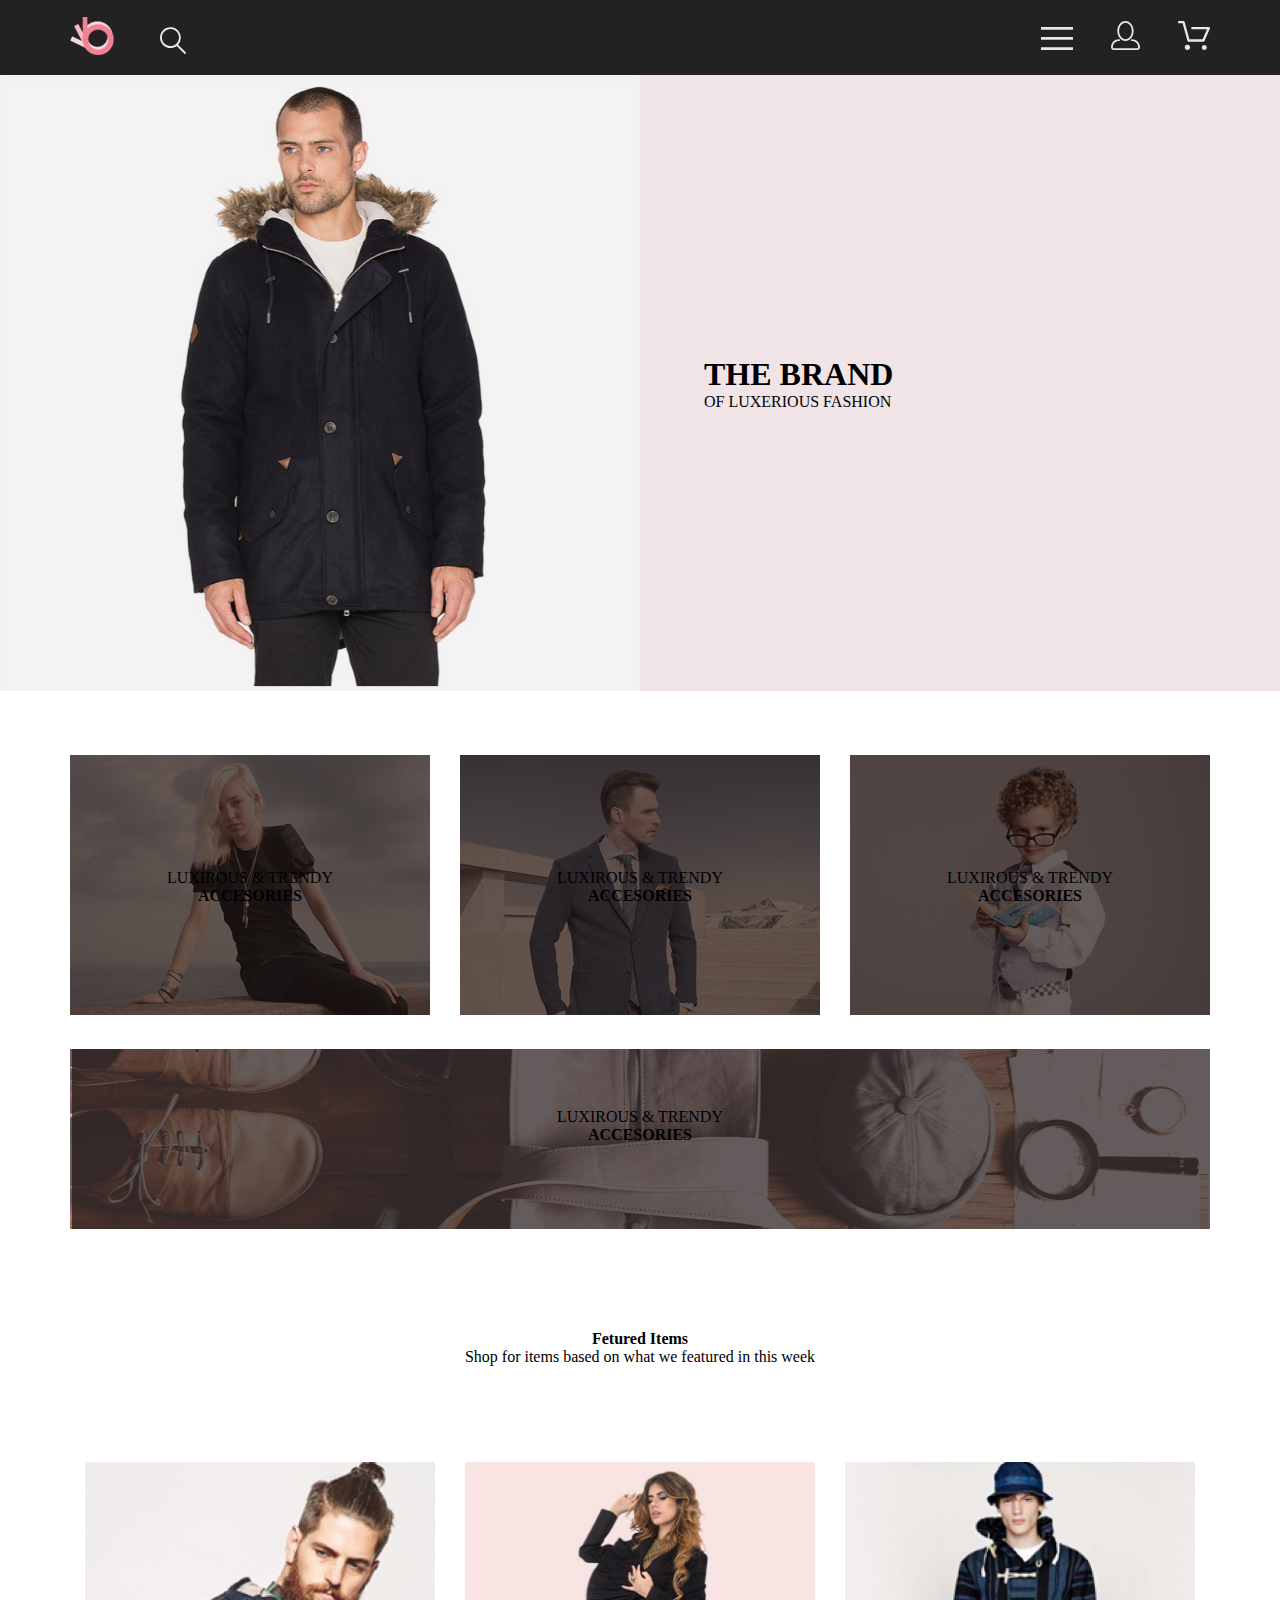
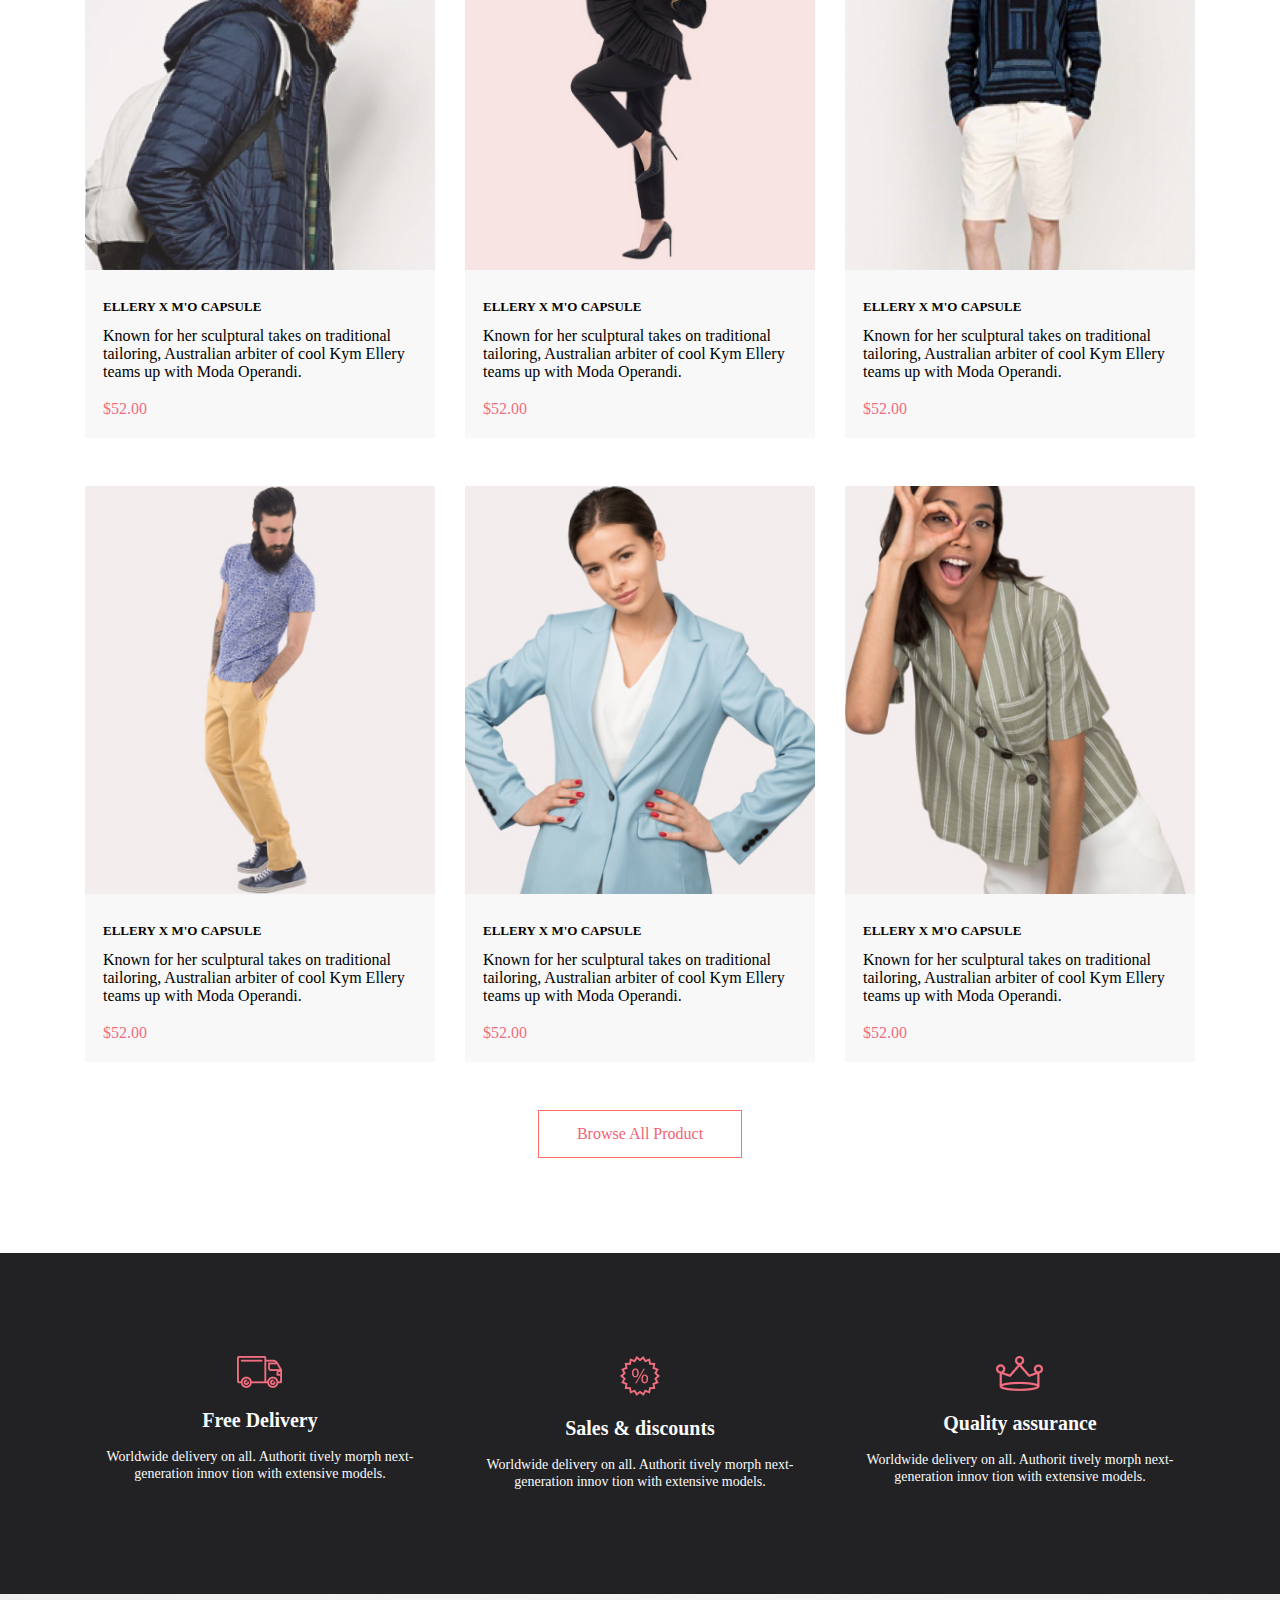
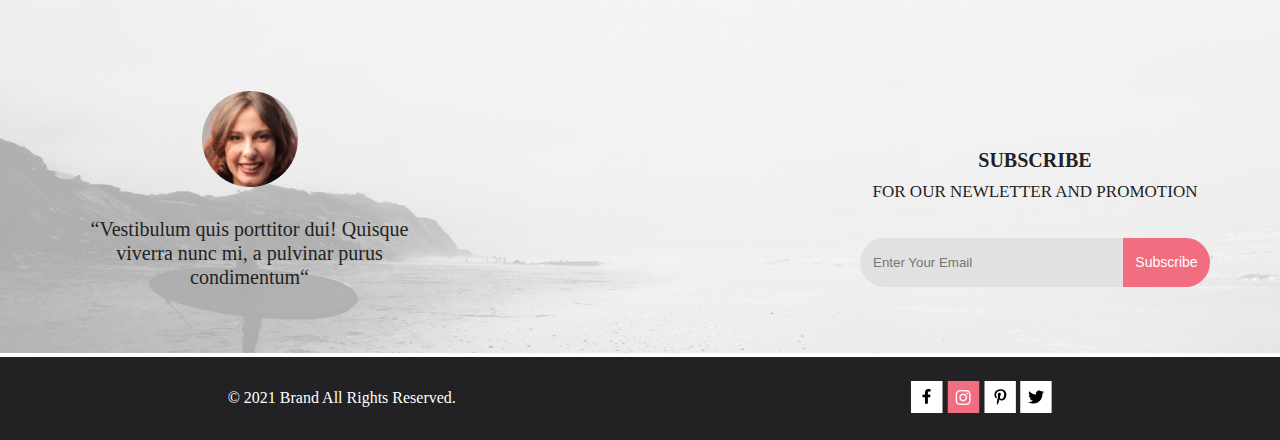
==== index.html @ 2c1f0b8d "add site" ====
<!DOCTYPE html>
<html lang="en">

<head>
    <meta charset="UTF-8">
    <meta name="viewport" content="width=device-width, initial-scale=1.0">
    <title>Document</title>
    <link href="https://fonts.googleapis.com/css2?family=Roboto:ital,wght@0,300;0,400;1,300;1,400&display=swap"
        rel="stylesheet">
    <link rel="stylesheet" href="style.css">
</head>

<body>
    <div class="header center">
        <div class="header-left">
            <a class="img-logo" href=""><img src="img/logo.svg" alt="logo"></a>
            <a href=""><img src="img/search.svg" alt="search"></a>
        </div>
        <div class="header-right">
            <a href=""><img src="img/menu.svg" alt="menu"></a>
            <a class="img-use" href=""><img src="img/use.svg" alt="account"></a>
            <a href=""><img src="img/bay.svg" alt="bay"></a>
        </div>
    </div>
    <div class="promo">
        <div class="promo_left">
            <img class="img_promo" src="img/promoimag.jpg" alt="promo">
        </div>
        <div class="promo_right">
            <div class="promo_info">
                <h1 class="promo_h1">THE BRAND</h1>
                <p class="promo_p">OF LUXERIOUS FASHION</p>
            </div>
        </div>

    </div>
    <div class="catalog center">
        <div class="top_catalog">
            <div class="catalog_list">
                <img class="catalog_img" src="img/catalog1.jpg" alt="catalog">
                <div class="catalog_text">
                    <p class="catalog_p">LUXIROUS & TRENDY</p>
                    <h4 class="catalog_h4">ACCESORIES</h4>
                </div>
            </div>
            <div class="catalog_list">
                <img class="catalog_img" src="img/catalog2.jpg" alt="catalog">
                <div class="catalog_text">
                    <p class="catalog_p">LUXIROUS & TRENDY</p>
                    <h4 class="catalog_h4">ACCESORIES</h4>
                </div>
            </div>
            <div class="catalog_list">
                <img class="catalog_img" src="img/catalog3.jpg" alt="catalog">
                <div class="catalog_text">
                    <p class="catalog_p">LUXIROUS & TRENDY</p>
                    <h4 class="catalog_h4">ACCESORIES</h4>
                </div>
            </div>
        </div>
        <div class="bottom_catalog">
            <img class="catalog_big" src="img/catalog4.jpg" alt="catalog">
            <div class="catalog_text">
                <p class="catalog_p">LUXIROUS & TRENDY</p>
                <h4 class="catalog_h4">ACCESORIES</h4>
            </div>
        </div>
    </div>
    <div class="text_center center">
        <h4 class="h4_center">Fetured Items</h4>
        <p class="p_center">Shop for items based on what we featured in this week</p>

    </div>
    <div class="sale center">
        <div class="container_top">
            <div class="sale_card">
                <img class="img_card" src="img/pict1.jpg" alt="sale">
                <h4 class="sale_h4_card">ELLERY X M'O CAPSULE</h4>
                <p class="sale_p_card">Known for her sculptural takes on traditional tailoring, Australian arbiter of
                    cool Kym Ellery teams up with Moda Operandi.</p>
                <p class="sale_price">$52.00</p>
            </div>
            <div class="sale_card">
                <img class="img_card" src="img/pict2.jpg" alt="sale">
                <h4 class="sale_h4_card">ELLERY X M'O CAPSULE</h4>
                <p class="sale_p_card">Known for her sculptural takes on traditional tailoring, Australian arbiter of
                    cool Kym Ellery teams up with Moda Operandi.</p>
                <p class="sale_price">$52.00</p>
            </div>
            <div class="sale_card">
                <img class="img_card" src="img/pict3.jpg" alt="sale">
                <h4 class="sale_h4_card">ELLERY X M'O CAPSULE</h4>
                <p class="sale_p_card">Known for her sculptural takes on traditional tailoring, Australian arbiter of
                    cool Kym Ellery teams up with Moda Operandi.</p>
                <p class="sale_price">$52.00</p>
            </div>
            <div class="sale_card">
                <img class="img_card" src="img/pict4.jpg" alt="sale">
                <h4 class="sale_h4_card">ELLERY X M'O CAPSULE</h4>
                <p class="sale_p_card">Known for her sculptural takes on traditional tailoring, Australian arbiter of
                    cool Kym Ellery teams up with Moda Operandi.</p>
                <p class="sale_price">$52.00</p>
            </div>
            <div class="sale_card">
                <img class="img_card" src="img/pict5.jpg" alt="sale">
                <h4 class="sale_h4_card">ELLERY X M'O CAPSULE</h4>
                <p class="sale_p_card">Known for her sculptural takes on traditional tailoring, Australian arbiter of
                    cool Kym Ellery teams up with Moda Operandi.</p>
                <p class="sale_price">$52.00</p>
            </div>
            <div class="sale_card">
                <img class="img_card" src="img/pict6.jpg" alt="sale">
                <h4 class="sale_h4_card">ELLERY X M'O CAPSULE</h4>
                <p class="sale_p_card">Known for her sculptural takes on traditional tailoring, Australian arbiter of
                    cool Kym Ellery teams up with Moda Operandi.</p>
                <p class="sale_price">$52.00</p>
            </div>
        </div>

    </div>
    <div class="product center">
        <div class="all_product">Browse All Product</div>
    </div>
    <div class="box_info center">
        <div class="info">
            <img src="img/deliv.png" alt="deliv">
            <h4 class="info_h4">Free Delivery</h4>
            <p class="info_p">Worldwide delivery on all. Authorit tively morph next-generation innov tion with extensive
                models.</p>
        </div>
        <div class="info">
            <img src="img/sale.png" alt="sale">
            <h4 class="info_h4">Sales & discounts</h4>
            <p class="info_p">Worldwide delivery on all. Authorit tively morph next-generation innov tion with extensive
                models.</p>
        </div>
        <div class="info">
            <img src="img/quality.png" alt="quality">
            <h4 class="info_h4">Quality assurance</h4>
            <p class="info_p">Worldwide delivery on all. Authorit tively morph next-generation innov tion with extensive
                models.</p>
        </div>

    </div>
    <div class="subscribe">
        <img src="img/subimg.jpg" alt="" class="subscribe_img">
        <div class="sub_box center">
            <div class="sub_left">
                <img src="img/sub_fase.png" alt="">
                <p class="p_safe">“Vestibulum quis porttitor dui! Quisque viverra nunc mi, a pulvinar purus condimentum“
                </p>
            </div>
            <div class="sub_right">
                <h4 class="h4_sub">SUBSCRIBE</h4>
                <p class="p_sub">FOR OUR NEWLETTER AND PROMOTION</p>
                <div class="sub_email">
                    <form class="sub_form">
                        <input class="sub_input" type="email" placeholder="Enter Your Email">
                        <button class="sub_button" type="submit">Subscribe</button>
                    </form>
                </div>
            </div>

        </div>

    </div>
    <div class="footer">
        <div class="all_rights">© 2021 Brand All Rights Reserved.</div>
        <div class="media">
            <img src="img/f.png" alt="">
            <img src="img/inst.png" alt="">
            <img src="img/p.png" alt="">
            <img src="img/twit.png" alt="">
        </div>


    </div>



</body>

</html>
---- style.css ----
* {
    margin: 0;
    padding: 0;
    box-sizing: border-box;
}

.center {
    padding-left: calc(50% - 570px);
    padding-right: calc(50% - 570px);
}
.header {
    background-color:#222;
    height: 75px;
    display: flex;
    justify-content: space-between;
    align-items: center;
}
.img-logo{
    margin-right: 41px;
}
.img-use {
    margin-left: 34px;
    margin-right: 33px;
}
.promo{
    background: rgba(113, 103, 105, 0.08);
    padding-left: calc(50% - 880px);
    padding-right: calc(50% - 880px);
    display: flex;
}
.promo_left{
    width: 50%;
}
.img_promo{
    width: 100%;
}
.promo_right{
    display: flex;
    align-items: center;
    padding-left: 64px;
    width: 50%;
    background-color: #F1E4E6;
}
.promo_info {
}

.top_catalog {
    display: flex;
    padding-top: 64px;
    justify-content: space-between;
}
.catalog_list{
    position: relative;
}
.catalog_list:not(:last-child) {
    margin-right: 30px;
}
.catalog_img{
    width: 100%;
}
.bottom_catalog {
    position: relative;
}
.catalog_text{
    position: absolute;
    top: 0;
    left: 0;
    display: flex;
    flex-direction: column;
    justify-content: center;
    align-items: center;
    width: 100%;
    height: 100%;
}
.catalog_big {
    width: 100%;
    padding-top: 30px;
}

.text_center {
    display: flex;
    flex-direction: column;
    align-items: center;
    padding-top: 97px;
    padding-bottom: 48px;
    }

.container_top {
    display: flex;
    flex-wrap: wrap;
    padding-top: 48px;
}
.img_card{
    width: 100%;
}

.sale_card {
    background-color: #F8F8F8;
    flex-grow: 1;
    flex-basis: 350px;
   margin-bottom: 48px;
   margin-left: 15px;
   margin-right: 15px;
}
.sale_h4_card {
    padding-left: 18px;
    padding-top: 25px;
    font-size: 13px;
    line-height: 16px;
    color: #000000;
}
.sale_p_card {
    padding-left: 18px;
    padding-top: 12px;
}
.sale_price {
    padding-left: 18px;
    padding-top: 18px;
    padding-bottom: 20px;
    font-size: 16px;
    line-height: 19px;
    color: #F16D7F;
}
.all_product {
    padding: 14px 38px;
    color: #F26376;
    border: 1px solid #FF6A6A;
}
.product {
    display: flex;
    justify-content: center;
    padding-bottom: 95px;
}

.box_info {
    background: #222224;
    display: flex;
    justify-content: space-around;
    padding-top: 103px;
}
.info{
    display: flex;
    flex-direction: column;
    align-items: center;
    padding: 0px 15px;
}
.info_h4 {
    padding-top: 20px;
    font-size: 19.96px;
    line-height: 24px;
    color: #FBFBFB;
}
.info_p {
    padding-top: 16px;
    padding-bottom: 104px;
    font-weight: 300;
    font-size: 13.972px;
    line-height: 17px;
    text-align: center;
    color: #FBFBFB;
}

.subscribe {
    padding-left: calc(50% - 880px);
    padding-right: calc(50% - 880px);
    position: relative;
}
.subscribe_img {
    width: 100%;
}
.sub_img {
}
.sub_box {
    position: absolute;
    top: 0;
    left: 0;
    display: flex;
    width: 100%;
    height: 100%;
    justify-content: space-between;
    }
    .sub_left {
        display: flex;
        padding-top: 97px;
        flex-direction: column;
        align-items: center;
        padding-right: 431px;
    }
    .p_safe{
        padding-top: 30px;
        padding-left: calc(50% - 179px);
        padding-right: calc(50% - 179px);
        font-size: 20px;
        line-height: 24px;
        text-align: center;
        color: #222224;
    }
.sub_email {
    padding-top: 32px;
}
    .sub_form {
        position: relative;
        width: 350px;        
        }
        .sub_input {
         width: 100%;
        height: 49px;
        padding-left: 10px;        
        border-radius: 40px;
        outline: none;
        background: #E1E1E1;
        border: solid 3px #E1E1E1;
        color: #9E9C9C;
        }
    .sub_button {
     position: absolute; 
     top: 0;
     right: 0px;
    width: 87px;
    height: 49px;
    border: none;
    background: #F16D7F;
    border-radius: 0 40px 40px 0;
    cursor: pointer;
    font-size: 14px;
    line-height: 17px;
    color: #FFFFFF;
        }
    
.h4_sub{
    text-align: center;
    padding-top: 150px;
    font-size: 20px;
    line-height: 167.2%;
    text-align: center;
    color: #222224;
    }
.p_sub {
    text-align: center;
    font-size: 17px;
    line-height: 167.2%;
    text-align: center;
    color: #222224;
}        

.footer {
    padding-left: calc(50% - 880px);
    padding-right: calc(50% - 880px);
    background: #222224;
    display: flex;
    justify-content: space-around;
    align-items: center;
    }
.all_rights {
    color: white;
    
}    
.media {
    padding-top: 24px;
    padding-bottom: 23px;
    
}
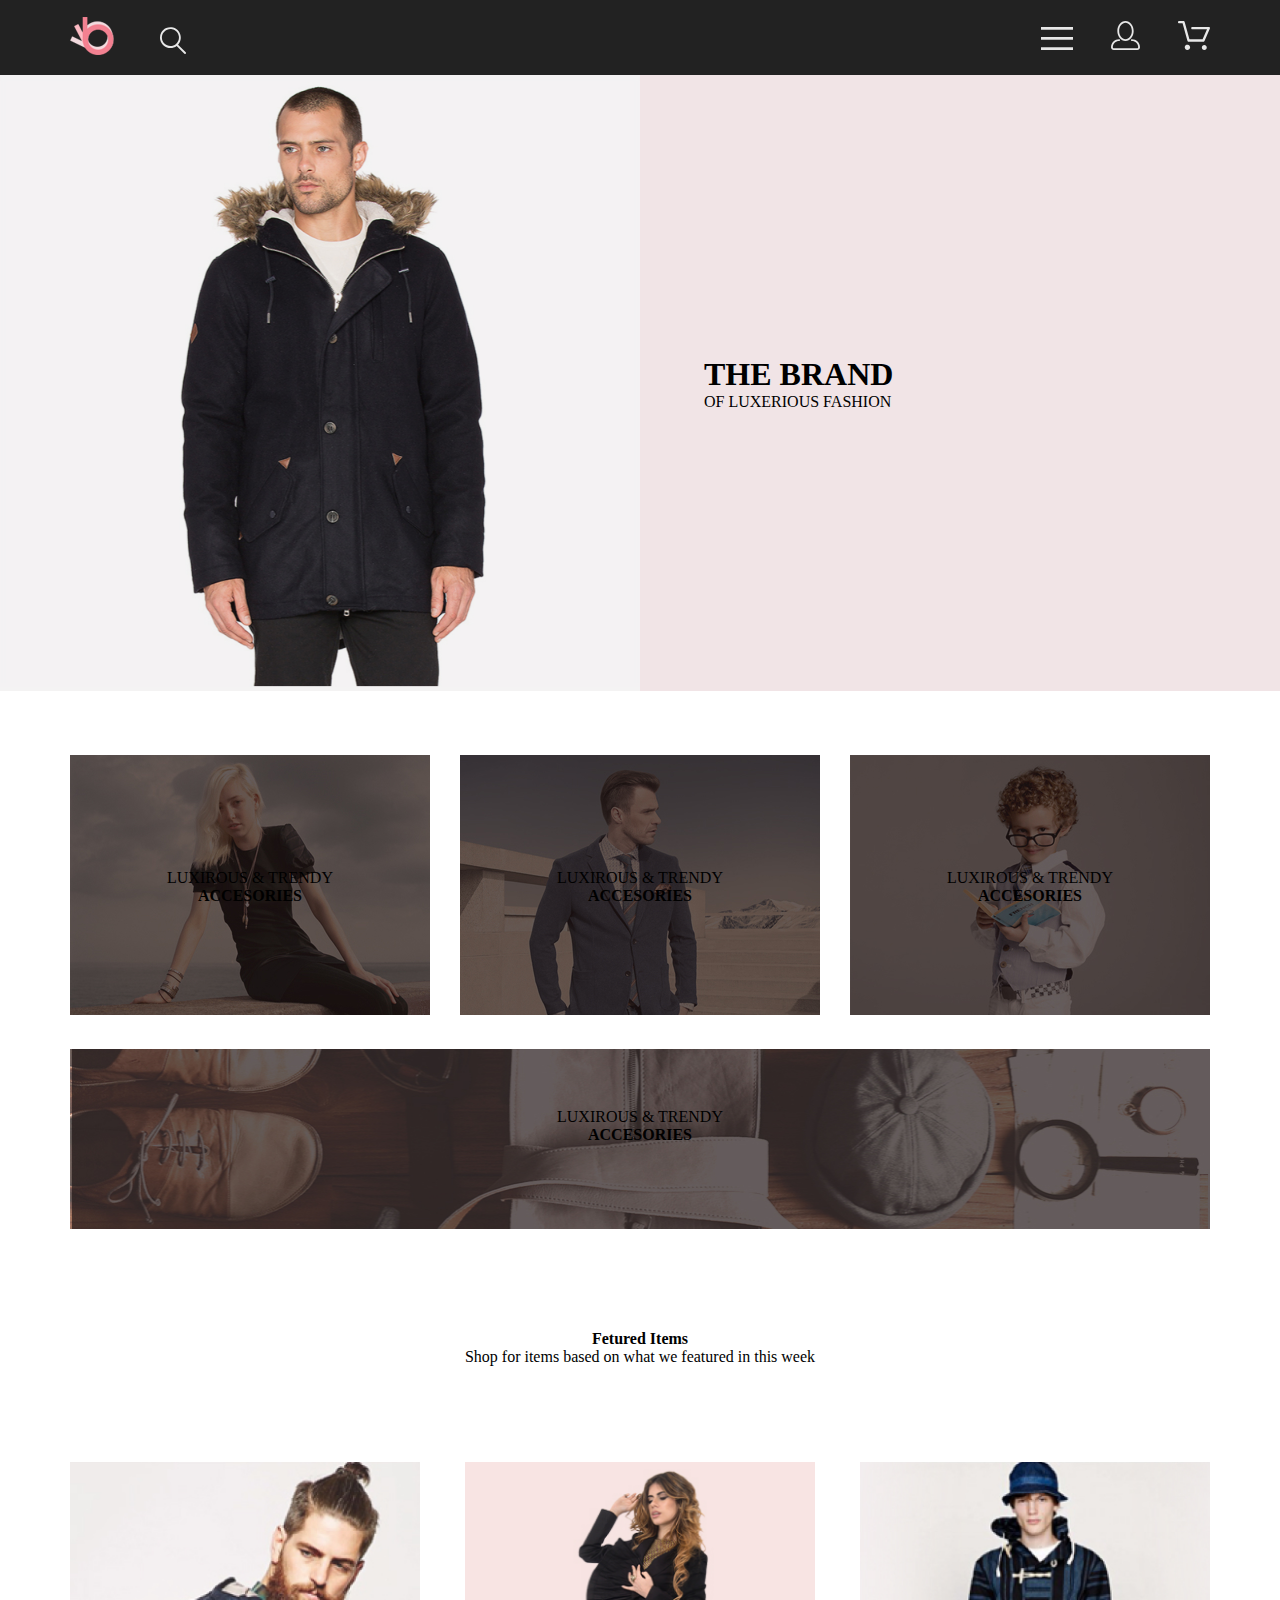
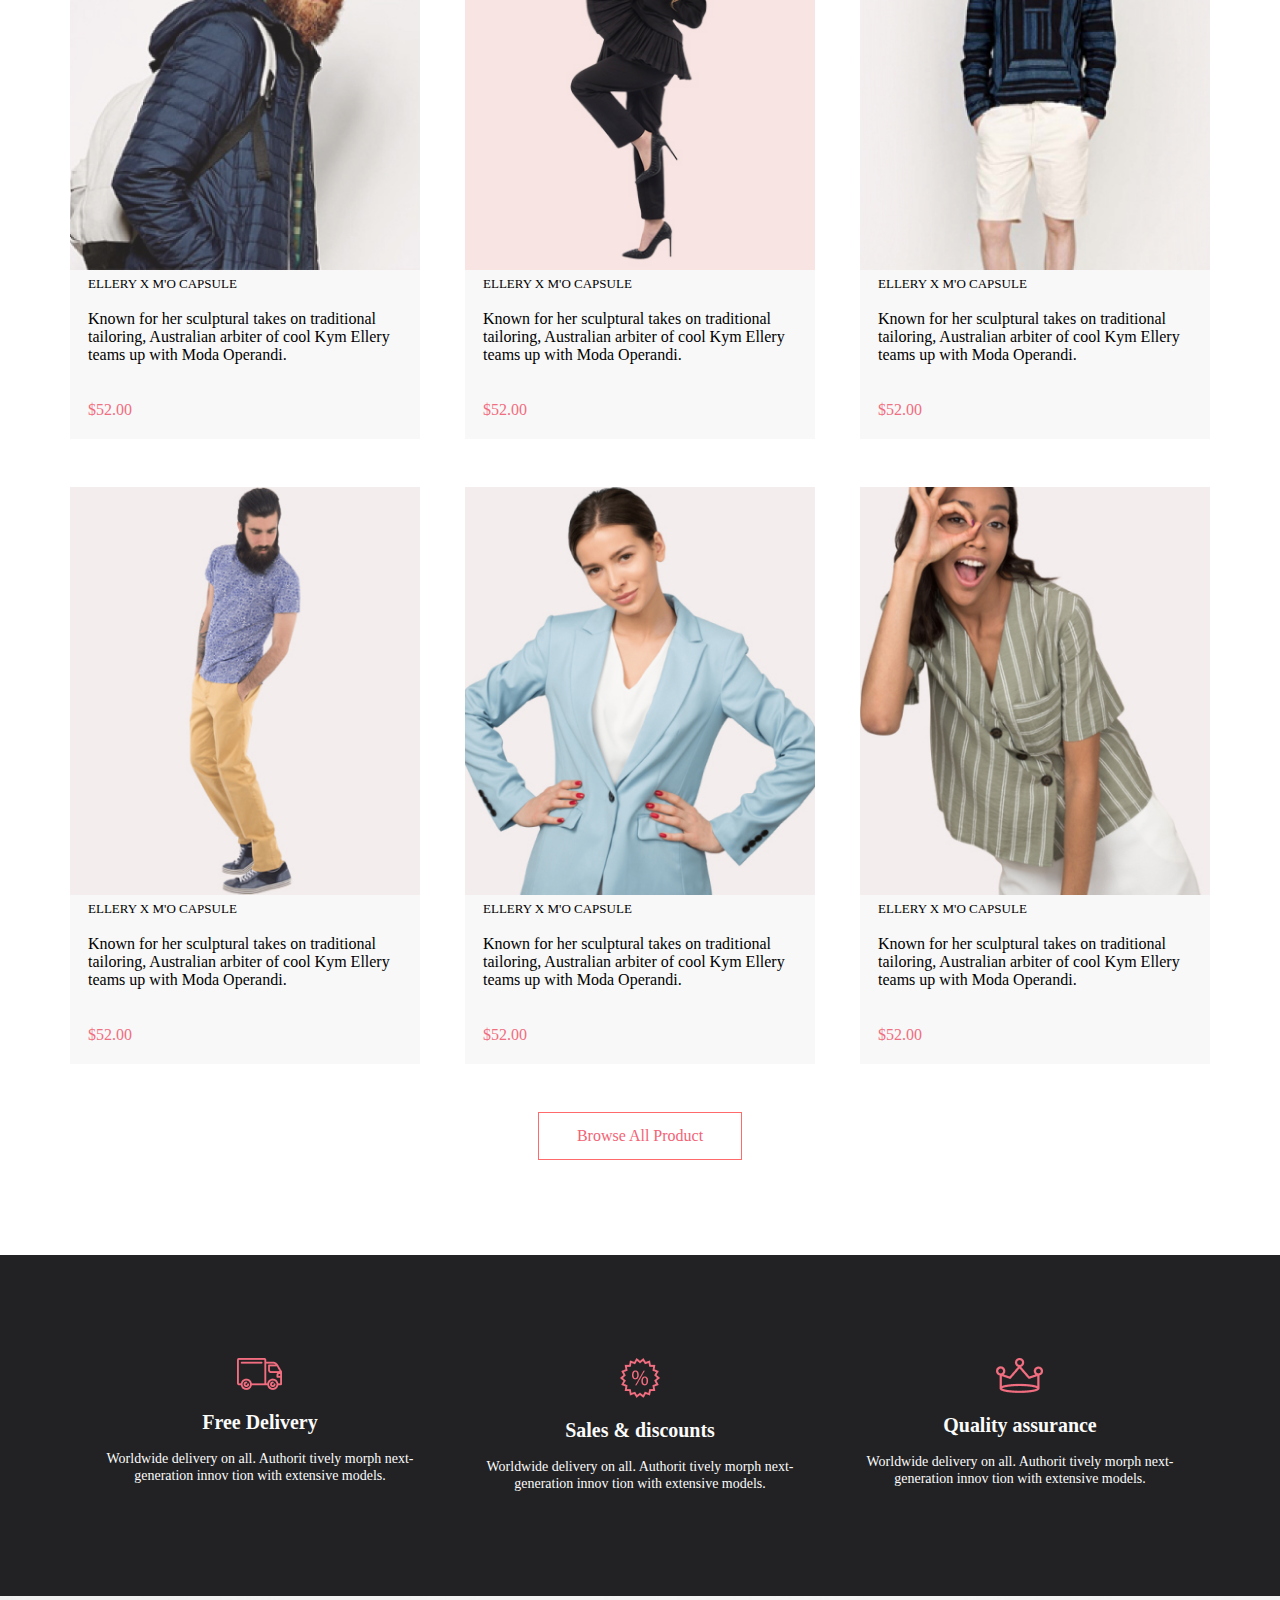
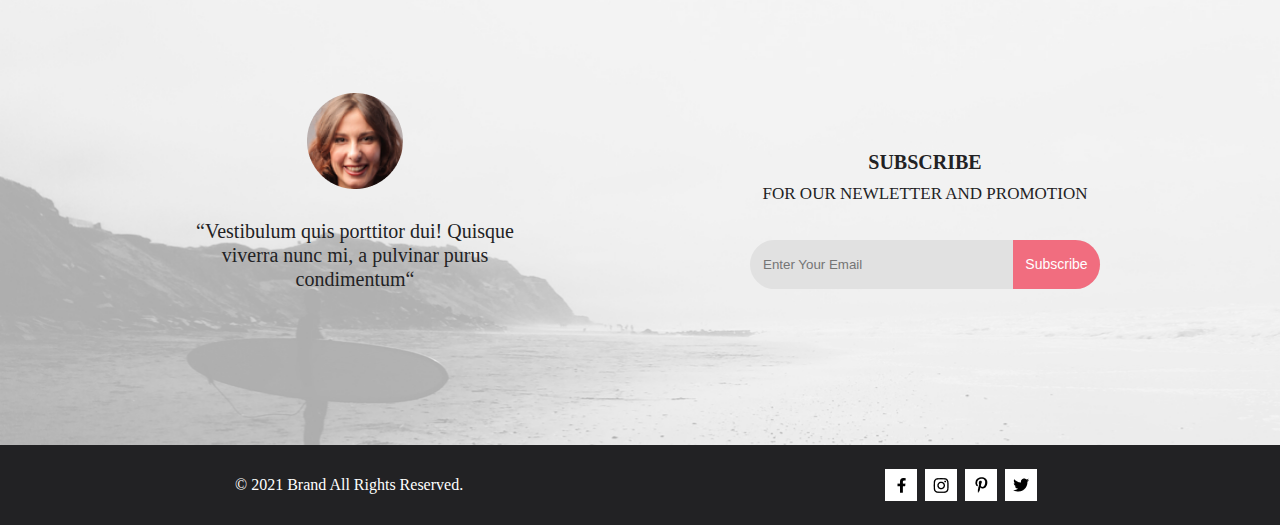
==== commit 7276fb09: "Add fix file leson 2" ====
--- a/index.html
+++ b/index.html
@@ -74,43 +74,61 @@
     <div class="sale center">
         <div class="container_top">
             <div class="sale_card">
-                <img class="img_card" src="img/pict1.jpg" alt="sale">
-                <h4 class="sale_h4_card">ELLERY X M'O CAPSULE</h4>
-                <p class="sale_p_card">Known for her sculptural takes on traditional tailoring, Australian arbiter of
-                    cool Kym Ellery teams up with Moda Operandi.</p>
-                <p class="sale_price">$52.00</p>
-            </div>
-            <div class="sale_card">
-                <img class="img_card" src="img/pict2.jpg" alt="sale">
-                <h4 class="sale_h4_card">ELLERY X M'O CAPSULE</h4>
-                <p class="sale_p_card">Known for her sculptural takes on traditional tailoring, Australian arbiter of
-                    cool Kym Ellery teams up with Moda Operandi.</p>
-                <p class="sale_price">$52.00</p>
-            </div>
-            <div class="sale_card">
-                <img class="img_card" src="img/pict3.jpg" alt="sale">
-                <h4 class="sale_h4_card">ELLERY X M'O CAPSULE</h4>
-                <p class="sale_p_card">Known for her sculptural takes on traditional tailoring, Australian arbiter of
-                    cool Kym Ellery teams up with Moda Operandi.</p>
-                <p class="sale_price">$52.00</p>
-            </div>
-            <div class="sale_card">
-                <img class="img_card" src="img/pict4.jpg" alt="sale">
-                <h4 class="sale_h4_card">ELLERY X M'O CAPSULE</h4>
-                <p class="sale_p_card">Known for her sculptural takes on traditional tailoring, Australian arbiter of
-                    cool Kym Ellery teams up with Moda Operandi.</p>
-                <p class="sale_price">$52.00</p>
-            </div>
-            <div class="sale_card">
-                <img class="img_card" src="img/pict5.jpg" alt="sale">
-                <h4 class="sale_h4_card">ELLERY X M'O CAPSULE</h4>
-                <p class="sale_p_card">Known for her sculptural takes on traditional tailoring, Australian arbiter of
-                    cool Kym Ellery teams up with Moda Operandi.</p>
-                <p class="sale_price">$52.00</p>
-            </div>
-            <div class="sale_card">
-                <img class="img_card" src="img/pict6.jpg" alt="sale">
-                <h4 class="sale_h4_card">ELLERY X M'O CAPSULE</h4>
+                <a href="product.html">
+                    <img class="img_card" src="img/pict1.jpg" alt="sale">
+                </a>
+                <a class="add_to_cart" href="#"><img src="img/cart.svg" alt="cart">Add to Card</a>
+                <a href="product.html" class="sale_h4_card">ELLERY X M'O CAPSULE</a>
+                <p class="sale_p_card">Known for her sculptural takes on traditional tailoring, Australian arbiter of
+                    cool Kym Ellery teams up with Moda Operandi.</p>
+                <p class="sale_price">$52.00</p>
+            </div>
+            <div class="sale_card">
+                <a href="product.html">
+                    <img class="img_card" src="img/pict2.jpg" alt="sale">
+                </a>
+                <a class="add_to_cart" href="#"><img src="img/cart.svg" alt="cart">Add to Card</a>
+                <a href="product.html" class="sale_h4_card">ELLERY X M'O CAPSULE</a>
+                <p class="sale_p_card">Known for her sculptural takes on traditional tailoring, Australian arbiter of
+                    cool Kym Ellery teams up with Moda Operandi.</p>
+                <p class="sale_price">$52.00</p>
+            </div>
+            <div class="sale_card">
+                <a href="product.html">
+                    <img class="img_card" src="img/pict3.jpg" alt="sale">
+                </a>
+                <a class="add_to_cart" href="#"><img src="img/cart.svg" alt="cart">Add to Card</a>
+                <a href="product.html" class="sale_h4_card">ELLERY X M'O CAPSULE</a>
+                <p class="sale_p_card">Known for her sculptural takes on traditional tailoring, Australian arbiter of
+                    cool Kym Ellery teams up with Moda Operandi.</p>
+                <p class="sale_price">$52.00</p>
+            </div>
+            <div class="sale_card">
+                <a href="product.html">
+                    <img class="img_card" src="img/pict4.jpg" alt="sale">
+                </a>
+                <a class="add_to_cart" href="#"><img src="img/cart.svg" alt="cart">Add to Card</a>
+                <a href="product.html" class="sale_h4_card">ELLERY X M'O CAPSULE</a>
+                <p class="sale_p_card">Known for her sculptural takes on traditional tailoring, Australian arbiter of
+                    cool Kym Ellery teams up with Moda Operandi.</p>
+                <p class="sale_price">$52.00</p>
+            </div>
+            <div class="sale_card">
+                <a href="product.html">
+                    <img class="img_card" src="img/pict5.jpg" alt="sale">
+                </a>
+                <a class="add_to_cart" href="#"><img src="img/cart.svg" alt="cart">Add to Card</a>
+                <a href="product.html" class="sale_h4_card">ELLERY X M'O CAPSULE</a>
+                <p class="sale_p_card">Known for her sculptural takes on traditional tailoring, Australian arbiter of
+                    cool Kym Ellery teams up with Moda Operandi.</p>
+                <p class="sale_price">$52.00</p>
+            </div>
+            <div class="sale_card">
+                <a href="product.html">
+                    <img class="img_card" src="img/pict6.jpg" alt="sale">
+                </a>
+                <a class="add_to_cart" href="#"><img src="img/cart.svg" alt="cart">Add to Card</a>
+                <a href="product.html" class="sale_h4_card">ELLERY X M'O CAPSULE</a>
                 <p class="sale_p_card">Known for her sculptural takes on traditional tailoring, Australian arbiter of
                     cool Kym Ellery teams up with Moda Operandi.</p>
                 <p class="sale_price">$52.00</p>
@@ -119,7 +137,7 @@
 
     </div>
     <div class="product center">
-        <div class="all_product">Browse All Product</div>
+        <a href="product.html" class="all_product">Browse All Product</a>
     </div>
     <div class="box_info center">
         <div class="info">
@@ -143,7 +161,6 @@
 
     </div>
     <div class="subscribe">
-        <img src="img/subimg.jpg" alt="" class="subscribe_img">
         <div class="sub_box center">
             <div class="sub_left">
                 <img src="img/sub_fase.png" alt="">
@@ -167,10 +184,14 @@
     <div class="footer">
         <div class="all_rights">© 2021 Brand All Rights Reserved.</div>
         <div class="media">
-            <img src="img/f.png" alt="">
-            <img src="img/inst.png" alt="">
-            <img src="img/p.png" alt="">
-            <img src="img/twit.png" alt="">
+
+            <div class="media_icon">
+                <a href="#" class="media_link"><img class="link_icon" src="img/f.png" alt=""></a>
+                <a href="#" class="media_link"><img class="inst_icon" src="img/inst.png" alt=""></a>
+                <a href="#" class="media_link"><img class="link_icon" src="img/p.png" alt=""></a>
+                <a href="#" class="media_link"><img class="link_icon" src="img/twit.png" alt=""></a>
+            </div>
+
         </div>
 
 
--- a/style.css
+++ b/style.css
@@ -89,29 +89,54 @@
     display: flex;
     flex-wrap: wrap;
     padding-top: 48px;
+    justify-content: space-between;
+}
+
+.sale_card:hover .img_card {
+    filter: brightness(50%);
+}
+.sale_card:hover .add_to_cart {
+    display: flex;
 }
 .img_card{
     width: 100%;
 }
 
 .sale_card {
+    position: relative;
     background-color: #F8F8F8;
-    flex-grow: 1;
+    /* flex-grow: 1; */
     flex-basis: 350px;
    margin-bottom: 48px;
-   margin-left: 15px;
-   margin-right: 15px;
+   /* margin-left: 15px; */
+   /* margin-right: 15px; */
+}
+.add_to_cart {
+    position: absolute;
+    top: 188px;
+    left: 111px;
+    width: 138px;
+    height: 43px;
+    border: 2px solid white;
+    display: none;
+    align-items: center;
+    justify-content: center;
+    font-size: 14px;
+    color: white;
+}
+.add_to_cart:hover {
+    box-shadow: 0 0 5px white;
 }
 .sale_h4_card {
     padding-left: 18px;
-    padding-top: 25px;
+    padding-top: 24px;
     font-size: 13px;
     line-height: 16px;
     color: #000000;
+    text-decoration: none;
 }
 .sale_p_card {
-    padding-left: 18px;
-    padding-top: 12px;
+    padding: 18px;
 }
 .sale_price {
     padding-left: 18px;
@@ -125,6 +150,11 @@
     padding: 14px 38px;
     color: #F26376;
     border: 1px solid #FF6A6A;
+    text-decoration: none;
+}
+.all_product:hover {
+    background-color: #FF6A6A;
+    color: white;
 }
 .product {
     display: flex;
@@ -162,30 +192,32 @@
 
 .subscribe {
     padding-left: calc(50% - 880px);
-    padding-right: calc(50% - 880px);
-    position: relative;
-}
-.subscribe_img {
-    width: 100%;
-}
-.sub_img {
-}
+    padding-right: calc(50% - 880px);    
+}
+
 .sub_box {
-    position: absolute;
+    background-image: url(img/subimg.jpg);
     top: 0;
     left: 0;
     display: flex;
     width: 100%;
     height: 100%;
     justify-content: space-between;
+    background-repeat: no-repeat;
+    background-size: cover;
     }
     .sub_left {
         display: flex;
         padding-top: 97px;
         flex-direction: column;
         align-items: center;
-        padding-right: 431px;
-    }
+        padding-bottom: 120px;
+        width: 50%;
+    }
+.sub_right {
+    padding-bottom: 156px;
+    width: 50%;
+}    
     .p_safe{
         padding-top: 30px;
         padding-left: calc(50% - 179px);
@@ -197,7 +229,10 @@
     }
 .sub_email {
     padding-top: 32px;
-}
+    display: flex;
+    justify-content: center;
+}
+
     .sub_form {
         position: relative;
         width: 350px;        
@@ -242,21 +277,49 @@
     text-align: center;
     color: #222224;
 }        
-
+   /* footer */
 .footer {
     padding-left: calc(50% - 880px);
     padding-right: calc(50% - 880px);
     background: #222224;
     display: flex;
-    justify-content: space-around;
+    justify-content: space-between;
     align-items: center;
     }
 .all_rights {
     color: white;
-    
-}    
+    padding-left: 235px;
+}   
 .media {
-    padding-top: 24px;
-    padding-bottom: 23px;
-    
+    padding: 24px 235px 24px 0px;  
+}
+.media_icon {
+    display: flex;
+    justify-content: space-between;
+}
+.media_link {
+    width: 32px;
+    height: 32px;
+    background-color: white;
+    display: flex;
+    justify-content: center;
+    align-items: center;
+    margin-right: 8px;
+    color: #222;
+}
+.media_link:hover {
+    background-color: #F16D7F;
+    cursor: pointer;
+    }
+.media_link:hover .link_icon  {
+    filter: invert();
+}  
+.media_link:hover .inst_icon {
+    filter: none;
+}  
+.inst_icon {
+    filter: invert();
+}
+.footer_link {
+    background-color: white;
 }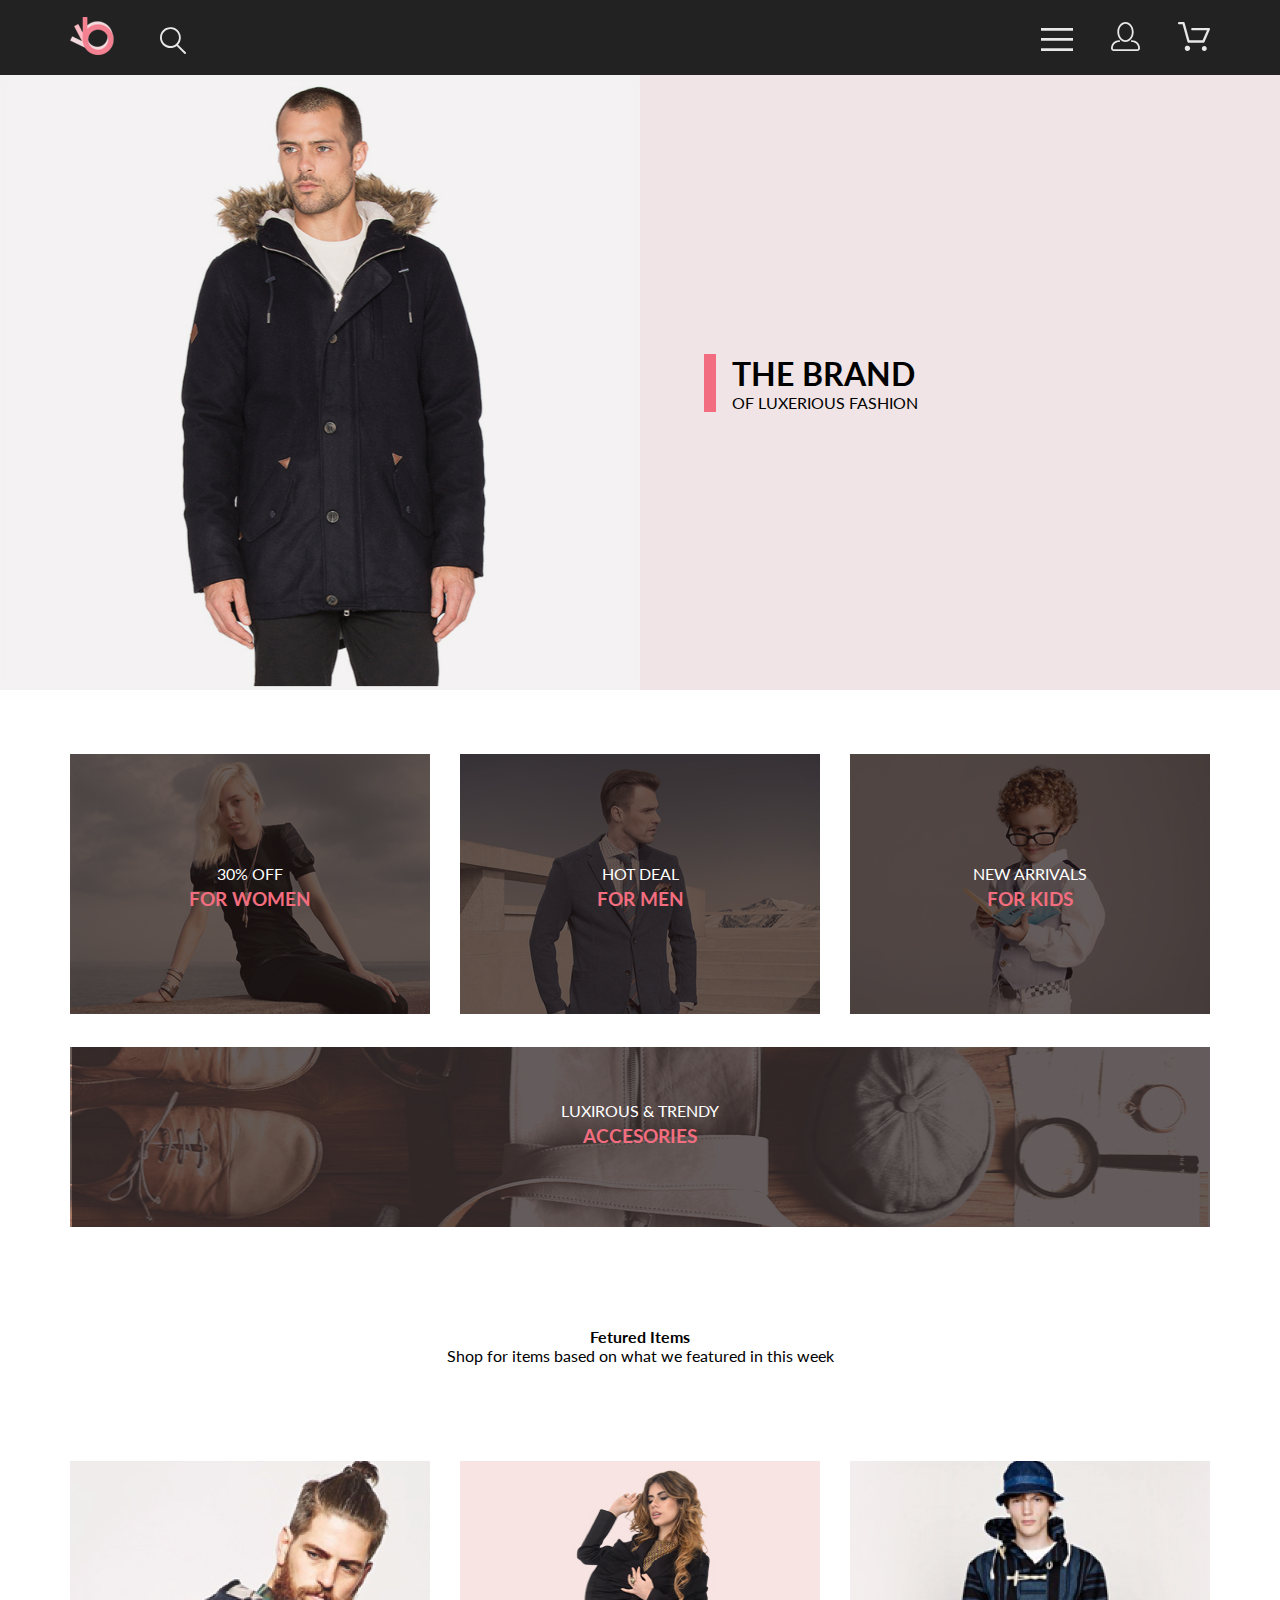
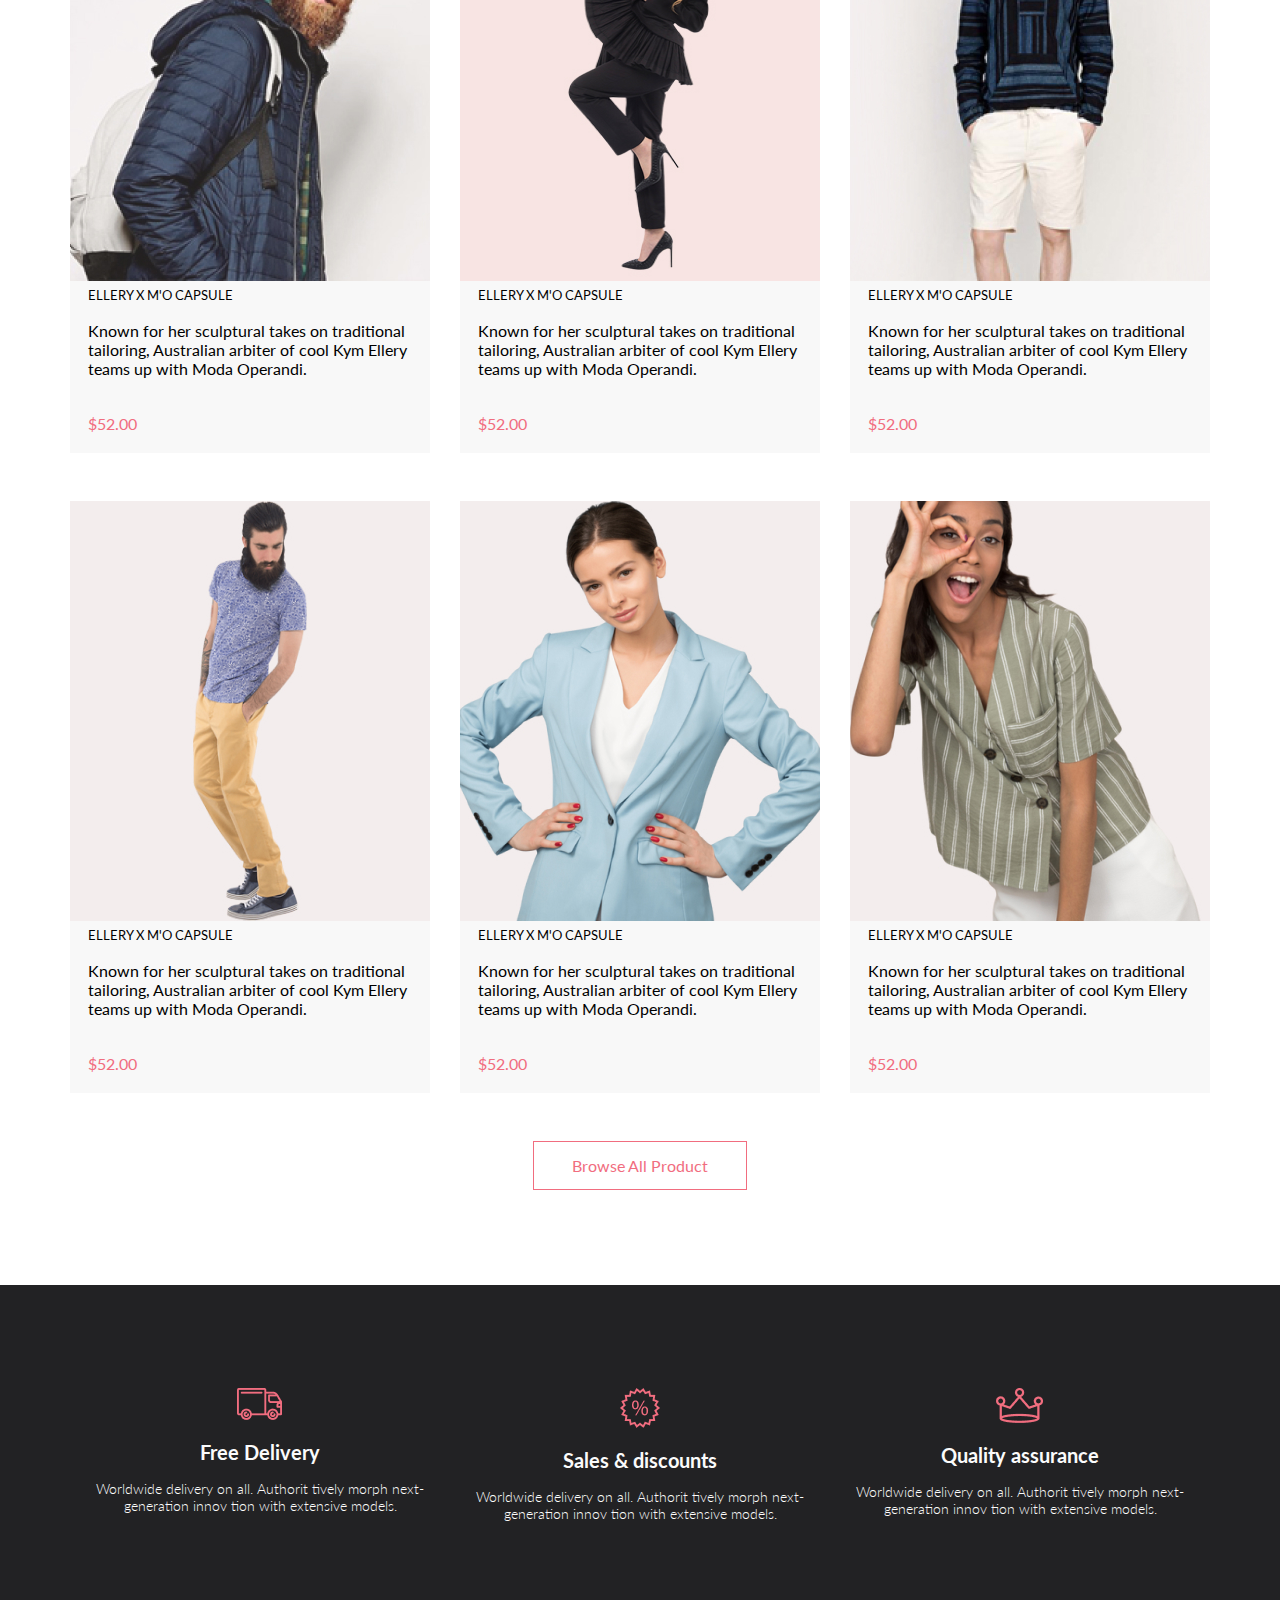
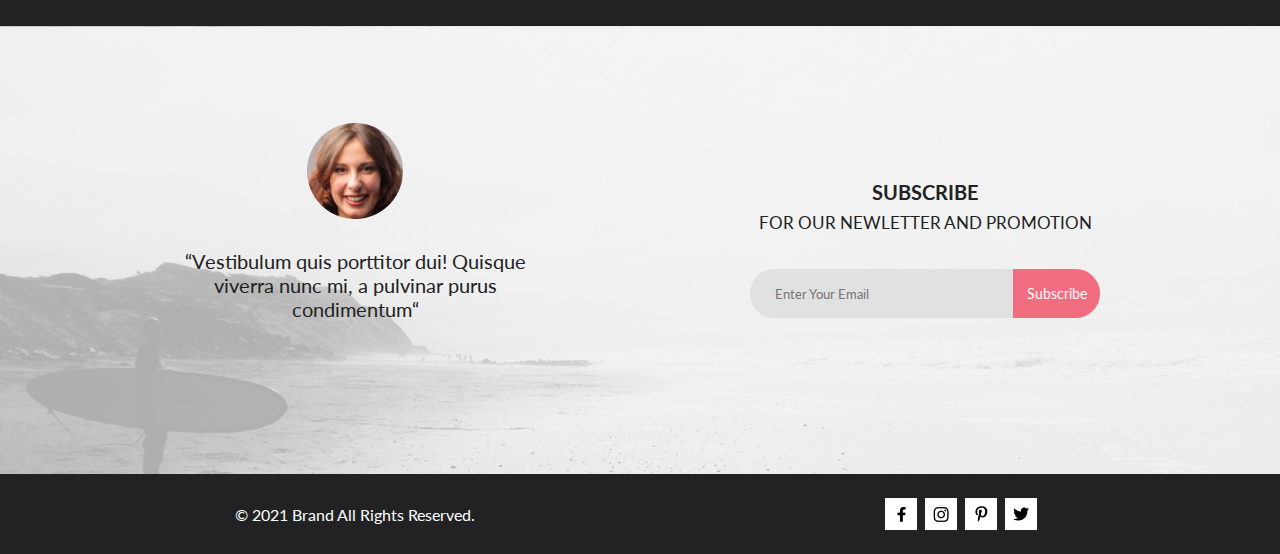
==== commit f0f8dbb4: "Add file lesson 4" ====
--- a/index.html
+++ b/index.html
@@ -8,21 +8,26 @@
     <link href="https://fonts.googleapis.com/css2?family=Roboto:ital,wght@0,300;0,400;1,300;1,400&display=swap"
         rel="stylesheet">
     <link rel="stylesheet" href="style.css">
+    <link rel="stylesheet" href="style.sass">
+    <link rel="preconnect" href="https://fonts.gstatic.com">
+    <link
+        href="https://fonts.googleapis.com/css2?family=Lato:ital,wght@0,100;0,300;0,400;0,700;0,900;1,100;1,300;1,400;1,700&display=swap"
+        rel="stylesheet">
 </head>
 
 <body>
-    <div class="header center">
+    <section class="header center">
         <div class="header-left">
             <a class="img-logo" href=""><img src="img/logo.svg" alt="logo"></a>
             <a href=""><img src="img/search.svg" alt="search"></a>
         </div>
         <div class="header-right">
-            <a href=""><img src="img/menu.svg" alt="menu"></a>
-            <a class="img-use" href=""><img src="img/use.svg" alt="account"></a>
-            <a href=""><img src="img/bay.svg" alt="bay"></a>
-        </div>
-    </div>
-    <div class="promo">
+            <a href="catalog.html"><img src="img/menu.svg" alt="menu"></a>
+            <a class="img-use" href="registration.html"><img src="img/use.svg" alt="account"></a>
+            <a href="cart.html"><img src="img/bay.svg" alt="bay"></a>
+        </div>
+    </section>
+    <section class="promo">
         <div class="promo_left">
             <img class="img_promo" src="img/promoimag.jpg" alt="promo">
         </div>
@@ -33,28 +38,28 @@
             </div>
         </div>
 
-    </div>
-    <div class="catalog center">
+    </section>
+    <section class="catalog center">
         <div class="top_catalog">
             <div class="catalog_list">
                 <img class="catalog_img" src="img/catalog1.jpg" alt="catalog">
                 <div class="catalog_text">
-                    <p class="catalog_p">LUXIROUS & TRENDY</p>
-                    <h4 class="catalog_h4">ACCESORIES</h4>
+                    <p class="catalog_p">30% OFF</p>
+                    <h4 class="catalog_h4">FOR WOMEN</h4>
                 </div>
             </div>
             <div class="catalog_list">
                 <img class="catalog_img" src="img/catalog2.jpg" alt="catalog">
                 <div class="catalog_text">
-                    <p class="catalog_p">LUXIROUS & TRENDY</p>
-                    <h4 class="catalog_h4">ACCESORIES</h4>
+                    <p class="catalog_p">HOT DEAL</p>
+                    <h4 class="catalog_h4">FOR MEN</h4>
                 </div>
             </div>
             <div class="catalog_list">
                 <img class="catalog_img" src="img/catalog3.jpg" alt="catalog">
                 <div class="catalog_text">
-                    <p class="catalog_p">LUXIROUS & TRENDY</p>
-                    <h4 class="catalog_h4">ACCESORIES</h4>
+                    <p class="catalog_p">NEW ARRIVALS</p>
+                    <h4 class="catalog_h4">FOR KIDS</h4>
                 </div>
             </div>
         </div>
@@ -65,16 +70,16 @@
                 <h4 class="catalog_h4">ACCESORIES</h4>
             </div>
         </div>
-    </div>
-    <div class="text_center center">
+    </section>
+    <section class="text_center center">
         <h4 class="h4_center">Fetured Items</h4>
         <p class="p_center">Shop for items based on what we featured in this week</p>
 
-    </div>
-    <div class="sale center">
+    </section>
+    <section class="sale center">
         <div class="container_top">
             <div class="sale_card">
-                <a href="product.html">
+                <a href="catalog.html">
                     <img class="img_card" src="img/pict1.jpg" alt="sale">
                 </a>
                 <a class="add_to_cart" href="#"><img src="img/cart.svg" alt="cart">Add to Card</a>
@@ -84,7 +89,7 @@
                 <p class="sale_price">$52.00</p>
             </div>
             <div class="sale_card">
-                <a href="product.html">
+                <a href="catalog.html">
                     <img class="img_card" src="img/pict2.jpg" alt="sale">
                 </a>
                 <a class="add_to_cart" href="#"><img src="img/cart.svg" alt="cart">Add to Card</a>
@@ -94,7 +99,7 @@
                 <p class="sale_price">$52.00</p>
             </div>
             <div class="sale_card">
-                <a href="product.html">
+                <a href="catalog.html">
                     <img class="img_card" src="img/pict3.jpg" alt="sale">
                 </a>
                 <a class="add_to_cart" href="#"><img src="img/cart.svg" alt="cart">Add to Card</a>
@@ -104,7 +109,7 @@
                 <p class="sale_price">$52.00</p>
             </div>
             <div class="sale_card">
-                <a href="product.html">
+                <a href="catalog.html">
                     <img class="img_card" src="img/pict4.jpg" alt="sale">
                 </a>
                 <a class="add_to_cart" href="#"><img src="img/cart.svg" alt="cart">Add to Card</a>
@@ -114,7 +119,7 @@
                 <p class="sale_price">$52.00</p>
             </div>
             <div class="sale_card">
-                <a href="product.html">
+                <a href="catalog.html">
                     <img class="img_card" src="img/pict5.jpg" alt="sale">
                 </a>
                 <a class="add_to_cart" href="#"><img src="img/cart.svg" alt="cart">Add to Card</a>
@@ -124,7 +129,7 @@
                 <p class="sale_price">$52.00</p>
             </div>
             <div class="sale_card">
-                <a href="product.html">
+                <a href="catalog.html">
                     <img class="img_card" src="img/pict6.jpg" alt="sale">
                 </a>
                 <a class="add_to_cart" href="#"><img src="img/cart.svg" alt="cart">Add to Card</a>
@@ -135,11 +140,11 @@
             </div>
         </div>
 
-    </div>
-    <div class="product center">
-        <a href="product.html" class="all_product">Browse All Product</a>
-    </div>
-    <div class="box_info center">
+    </section>
+    <section class="product center">
+        <a href="catalog.html" class="all_product">Browse All Product</a>
+    </section>
+    <section class="box_info center">
         <div class="info">
             <img src="img/deliv.png" alt="deliv">
             <h4 class="info_h4">Free Delivery</h4>
@@ -159,8 +164,8 @@
                 models.</p>
         </div>
 
-    </div>
-    <div class="subscribe">
+    </section>
+    <section class="subscribe">
         <div class="sub_box center">
             <div class="sub_left">
                 <img src="img/sub_fase.png" alt="">
@@ -180,8 +185,8 @@
 
         </div>
 
-    </div>
-    <div class="footer">
+    </section>
+    <section class="footer">
         <div class="all_rights">© 2021 Brand All Rights Reserved.</div>
         <div class="media">
 
@@ -195,10 +200,7 @@
         </div>
 
 
-    </div>
-
-
-
+    </section>
 </body>
 
 </html>--- a/style.css
+++ b/style.css
@@ -1,325 +1,1063 @@
 * {
-    margin: 0;
-    padding: 0;
-    box-sizing: border-box;
+  margin: 0;
+  padding: 0;
+  -webkit-box-sizing: border-box;
+          box-sizing: border-box;
+  font-family: 'Lato', sans-serif;
+}
+
+summary {
+  outline: none;
+}
+
+summary::-webkit-details-marker {
+  display: none;
 }
 
 .center {
-    padding-left: calc(50% - 570px);
-    padding-right: calc(50% - 570px);
-}
+  padding-left: calc(50% - 570px);
+  padding-right: calc(50% - 570px);
+}
+
 .header {
-    background-color:#222;
-    height: 75px;
-    display: flex;
-    justify-content: space-between;
-    align-items: center;
-}
-.img-logo{
-    margin-right: 41px;
-}
+  background-color: #222;
+  height: 75px;
+  display: -webkit-box;
+  display: -ms-flexbox;
+  display: flex;
+  -webkit-box-pack: justify;
+      -ms-flex-pack: justify;
+          justify-content: space-between;
+  -webkit-box-align: center;
+      -ms-flex-align: center;
+          align-items: center;
+}
+
+.img-logo {
+  margin-right: 41px;
+}
+
 .img-use {
-    margin-left: 34px;
-    margin-right: 33px;
-}
-.promo{
-    background: rgba(113, 103, 105, 0.08);
-    padding-left: calc(50% - 880px);
-    padding-right: calc(50% - 880px);
-    display: flex;
-}
-.promo_left{
-    width: 50%;
-}
-.img_promo{
-    width: 100%;
-}
-.promo_right{
-    display: flex;
-    align-items: center;
-    padding-left: 64px;
-    width: 50%;
-    background-color: #F1E4E6;
-}
+  margin-left: 34px;
+  margin-right: 33px;
+}
+
+.promo {
+  background: rgba(113, 103, 105, 0.08);
+  padding-left: calc(50% - 880px);
+  padding-right: calc(50% - 880px);
+  display: -webkit-box;
+  display: -ms-flexbox;
+  display: flex;
+}
+
+.promo_left {
+  width: 50%;
+}
+
+.img_promo {
+  width: 100%;
+}
+
+.promo_right {
+  display: -webkit-box;
+  display: -ms-flexbox;
+  display: flex;
+  -webkit-box-align: center;
+      -ms-flex-align: center;
+          align-items: center;
+  padding-left: 64px;
+  width: 50%;
+  background-color: #F1E4E6;
+}
+
 .promo_info {
+  padding-left: 28px;
+  background-image: url(img/promsvg.svg);
+  background-position: left;
+  background-repeat: no-repeat;
 }
 
 .top_catalog {
-    display: flex;
-    padding-top: 64px;
-    justify-content: space-between;
-}
-.catalog_list{
-    position: relative;
-}
+  display: -webkit-box;
+  display: -ms-flexbox;
+  display: flex;
+  padding-top: 64px;
+  -webkit-box-pack: justify;
+      -ms-flex-pack: justify;
+          justify-content: space-between;
+}
+
+.catalog_list {
+  position: relative;
+}
+
 .catalog_list:not(:last-child) {
-    margin-right: 30px;
-}
-.catalog_img{
-    width: 100%;
-}
+  margin-right: 30px;
+}
+
+.catalog_img {
+  width: 100%;
+}
+
 .bottom_catalog {
-    position: relative;
-}
-.catalog_text{
-    position: absolute;
-    top: 0;
-    left: 0;
-    display: flex;
-    flex-direction: column;
-    justify-content: center;
-    align-items: center;
-    width: 100%;
-    height: 100%;
-}
+  position: relative;
+}
+
+.catalog_text {
+  position: absolute;
+  top: 0;
+  left: 0;
+  display: -webkit-box;
+  display: -ms-flexbox;
+  display: flex;
+  -webkit-box-orient: vertical;
+  -webkit-box-direction: normal;
+      -ms-flex-direction: column;
+          flex-direction: column;
+  -webkit-box-align: center;
+      -ms-flex-align: center;
+          align-items: center;
+  -webkit-box-pack: center;
+      -ms-flex-pack: center;
+          justify-content: center;
+  width: 100%;
+  height: 100%;
+}
+
 .catalog_big {
-    width: 100%;
-    padding-top: 30px;
+  width: 100%;
+  padding-top: 30px;
+}
+
+.catalog_p {
+  font-size: 16px;
+  line-height: 17px;
+  text-align: center;
+  color: #FFFFFF;
+}
+
+.catalog_h4 {
+  padding-top: 8px;
+  color: #F16D7F;
+  font-size: 19px;
+  line-height: 17px;
+  text-align: center;
 }
 
 .text_center {
-    display: flex;
-    flex-direction: column;
-    align-items: center;
-    padding-top: 97px;
-    padding-bottom: 48px;
-    }
+  display: -webkit-box;
+  display: -ms-flexbox;
+  display: flex;
+  -webkit-box-orient: vertical;
+  -webkit-box-direction: normal;
+      -ms-flex-direction: column;
+          flex-direction: column;
+  -webkit-box-align: center;
+      -ms-flex-align: center;
+          align-items: center;
+  padding-top: 97px;
+  padding-bottom: 48px;
+}
 
 .container_top {
-    display: flex;
-    flex-wrap: wrap;
-    padding-top: 48px;
-    justify-content: space-between;
+  display: -webkit-box;
+  display: -ms-flexbox;
+  display: flex;
+  -ms-flex-wrap: wrap;
+      flex-wrap: wrap;
+  padding-top: 48px;
+  -webkit-box-pack: justify;
+      -ms-flex-pack: justify;
+          justify-content: space-between;
 }
 
 .sale_card:hover .img_card {
-    filter: brightness(50%);
-}
+  -webkit-filter: brightness(50%);
+          filter: brightness(50%);
+}
+
 .sale_card:hover .add_to_cart {
-    display: flex;
-}
-.img_card{
-    width: 100%;
+  display: -webkit-box;
+  display: -ms-flexbox;
+  display: flex;
+}
+
+.img_card {
+  width: 100%;
 }
 
 .sale_card {
-    position: relative;
-    background-color: #F8F8F8;
-    /* flex-grow: 1; */
-    flex-basis: 350px;
-   margin-bottom: 48px;
-   /* margin-left: 15px; */
-   /* margin-right: 15px; */
-}
+  position: relative;
+  background-color: #F8F8F8;
+  -ms-flex-preferred-size: 360px;
+      flex-basis: 360px;
+  margin-bottom: 48px;
+}
+
 .add_to_cart {
-    position: absolute;
-    top: 188px;
-    left: 111px;
-    width: 138px;
-    height: 43px;
-    border: 2px solid white;
-    display: none;
-    align-items: center;
-    justify-content: center;
-    font-size: 14px;
-    color: white;
-}
+  position: absolute;
+  top: 188px;
+  left: 111px;
+  width: 138px;
+  height: 43px;
+  border: 2px solid white;
+  display: none;
+  -webkit-box-align: center;
+      -ms-flex-align: center;
+          align-items: center;
+  -webkit-box-pack: center;
+      -ms-flex-pack: center;
+          justify-content: center;
+  font-size: 14px;
+  color: white;
+}
+
 .add_to_cart:hover {
-    box-shadow: 0 0 5px white;
-}
+  -webkit-box-shadow: 0 0 5px white;
+          box-shadow: 0 0 5px white;
+}
+
 .sale_h4_card {
-    padding-left: 18px;
-    padding-top: 24px;
-    font-size: 13px;
-    line-height: 16px;
-    color: #000000;
-    text-decoration: none;
-}
+  padding-left: 18px;
+  padding-top: 24px;
+  font-size: 13px;
+  line-height: 16px;
+  color: #000000;
+  text-decoration: none;
+}
+
 .sale_p_card {
-    padding: 18px;
-}
+  padding: 18px;
+}
+
 .sale_price {
-    padding-left: 18px;
-    padding-top: 18px;
-    padding-bottom: 20px;
-    font-size: 16px;
-    line-height: 19px;
-    color: #F16D7F;
-}
+  padding-left: 18px;
+  padding-top: 18px;
+  padding-bottom: 20px;
+  font-size: 16px;
+  line-height: 19px;
+  color: #F16D7F;
+}
+
 .all_product {
-    padding: 14px 38px;
-    color: #F26376;
-    border: 1px solid #FF6A6A;
-    text-decoration: none;
-}
+  padding: 14px 38px;
+  color: #F16D7F;
+  border: 1px solid #F16D7F;
+  text-decoration: none;
+}
+
 .all_product:hover {
-    background-color: #FF6A6A;
-    color: white;
-}
+  background-color: #e05c6e;
+  color: white;
+}
+
 .product {
-    display: flex;
-    justify-content: center;
-    padding-bottom: 95px;
+  display: -webkit-box;
+  display: -ms-flexbox;
+  display: flex;
+  -webkit-box-pack: center;
+      -ms-flex-pack: center;
+          justify-content: center;
+  padding-bottom: 95px;
 }
 
 .box_info {
-    background: #222224;
-    display: flex;
-    justify-content: space-around;
-    padding-top: 103px;
-}
-.info{
-    display: flex;
-    flex-direction: column;
-    align-items: center;
-    padding: 0px 15px;
-}
+  background: #222224;
+  display: -webkit-box;
+  display: -ms-flexbox;
+  display: flex;
+  -ms-flex-pack: distribute;
+      justify-content: space-around;
+  padding-top: 103px;
+}
+
+.info {
+  display: -webkit-box;
+  display: -ms-flexbox;
+  display: flex;
+  -webkit-box-orient: vertical;
+  -webkit-box-direction: normal;
+      -ms-flex-direction: column;
+          flex-direction: column;
+  -webkit-box-align: center;
+      -ms-flex-align: center;
+          align-items: center;
+  padding: 0px 15px;
+}
+
 .info_h4 {
-    padding-top: 20px;
-    font-size: 19.96px;
-    line-height: 24px;
-    color: #FBFBFB;
-}
+  padding-top: 20px;
+  font-size: 19.96px;
+  line-height: 24px;
+  color: #FBFBFB;
+}
+
 .info_p {
-    padding-top: 16px;
-    padding-bottom: 104px;
-    font-weight: 300;
-    font-size: 13.972px;
-    line-height: 17px;
-    text-align: center;
-    color: #FBFBFB;
+  padding-top: 16px;
+  padding-bottom: 104px;
+  font-weight: 300;
+  font-size: 13.972px;
+  line-height: 17px;
+  text-align: center;
+  color: #FBFBFB;
 }
 
 .subscribe {
-    padding-left: calc(50% - 880px);
-    padding-right: calc(50% - 880px);    
+  padding-left: calc(50% - 880px);
+  padding-right: calc(50% - 880px);
+  background-image: url(img/subimg.jpg);
+  background-size: cover;
+  background-position: center bottom;
 }
 
 .sub_box {
-    background-image: url(img/subimg.jpg);
-    top: 0;
-    left: 0;
-    display: flex;
-    width: 100%;
-    height: 100%;
-    justify-content: space-between;
-    background-repeat: no-repeat;
-    background-size: cover;
-    }
-    .sub_left {
-        display: flex;
-        padding-top: 97px;
-        flex-direction: column;
-        align-items: center;
-        padding-bottom: 120px;
-        width: 50%;
-    }
+  top: 0;
+  left: 0;
+  display: -webkit-box;
+  display: -ms-flexbox;
+  display: flex;
+  width: 100%;
+  height: 100%;
+  -webkit-box-pack: justify;
+      -ms-flex-pack: justify;
+          justify-content: space-between;
+  background-repeat: no-repeat;
+  background-size: cover;
+  background-position: center bottom;
+}
+
+.sub_left {
+  display: -webkit-box;
+  display: -ms-flexbox;
+  display: flex;
+  padding-top: 97px;
+  -webkit-box-orient: vertical;
+  -webkit-box-direction: normal;
+      -ms-flex-direction: column;
+          flex-direction: column;
+  -webkit-box-align: center;
+      -ms-flex-align: center;
+          align-items: center;
+  padding-bottom: 120px;
+  width: 50%;
+}
+
 .sub_right {
-    padding-bottom: 156px;
-    width: 50%;
-}    
-    .p_safe{
-        padding-top: 30px;
-        padding-left: calc(50% - 179px);
-        padding-right: calc(50% - 179px);
-        font-size: 20px;
-        line-height: 24px;
-        text-align: center;
-        color: #222224;
-    }
+  padding-bottom: 156px;
+  width: 50%;
+}
+
+.p_safe {
+  padding-top: 30px;
+  padding-left: calc(50% - 179px);
+  padding-right: calc(50% - 179px);
+  font-size: 20px;
+  line-height: 24px;
+  text-align: center;
+  color: #222224;
+}
+
 .sub_email {
-    padding-top: 32px;
-    display: flex;
-    justify-content: center;
-}
-
-    .sub_form {
-        position: relative;
-        width: 350px;        
-        }
-        .sub_input {
-         width: 100%;
-        height: 49px;
-        padding-left: 10px;        
-        border-radius: 40px;
-        outline: none;
-        background: #E1E1E1;
-        border: solid 3px #E1E1E1;
-        color: #9E9C9C;
-        }
-    .sub_button {
-     position: absolute; 
-     top: 0;
-     right: 0px;
-    width: 87px;
-    height: 49px;
-    border: none;
-    background: #F16D7F;
-    border-radius: 0 40px 40px 0;
-    cursor: pointer;
-    font-size: 14px;
-    line-height: 17px;
-    color: #FFFFFF;
-        }
-    
-.h4_sub{
-    text-align: center;
-    padding-top: 150px;
-    font-size: 20px;
-    line-height: 167.2%;
-    text-align: center;
-    color: #222224;
-    }
+  padding-top: 32px;
+  display: -webkit-box;
+  display: -ms-flexbox;
+  display: flex;
+  -webkit-box-pack: center;
+      -ms-flex-pack: center;
+          justify-content: center;
+}
+
+.sub_form {
+  position: relative;
+  width: 350px;
+}
+
+.sub_input {
+  width: 100%;
+  height: 49px;
+  padding-left: 22px;
+  border-radius: 40px;
+  outline: none;
+  background: #E1E1E1;
+  border: solid 3px #E1E1E1;
+  color: #9E9C9C;
+}
+
+.sub_button {
+  position: absolute;
+  top: 0;
+  right: 0px;
+  width: 87px;
+  height: 49px;
+  border: none;
+  background: #F16D7F;
+  border-radius: 0 40px 40px 0;
+  cursor: pointer;
+  font-size: 14px;
+  line-height: 17px;
+  color: #FFFFFF;
+}
+
+.sub_button:hover {
+  background: #e05c6e;
+}
+
+.h4_sub {
+  text-align: center;
+  padding-top: 150px;
+  font-size: 20px;
+  line-height: 167.2%;
+  text-align: center;
+  color: #222224;
+}
+
 .p_sub {
-    text-align: center;
-    font-size: 17px;
-    line-height: 167.2%;
-    text-align: center;
-    color: #222224;
-}        
-   /* footer */
+  text-align: center;
+  font-size: 17px;
+  line-height: 167.2%;
+  text-align: center;
+  color: #222224;
+}
+
 .footer {
-    padding-left: calc(50% - 880px);
-    padding-right: calc(50% - 880px);
-    background: #222224;
-    display: flex;
-    justify-content: space-between;
-    align-items: center;
-    }
+  padding-left: calc(50% - 880px);
+  padding-right: calc(50% - 880px);
+  background: #222224;
+  display: -webkit-box;
+  display: -ms-flexbox;
+  display: flex;
+  -webkit-box-pack: justify;
+      -ms-flex-pack: justify;
+          justify-content: space-between;
+  -webkit-box-align: center;
+      -ms-flex-align: center;
+          align-items: center;
+}
+
 .all_rights {
-    color: white;
-    padding-left: 235px;
-}   
+  color: white;
+  padding-left: 235px;
+}
+
 .media {
-    padding: 24px 235px 24px 0px;  
-}
+  padding: 24px 235px 24px 0px;
+}
+
 .media_icon {
-    display: flex;
-    justify-content: space-between;
-}
+  display: -webkit-box;
+  display: -ms-flexbox;
+  display: flex;
+  -webkit-box-pack: justify;
+      -ms-flex-pack: justify;
+          justify-content: space-between;
+}
+
 .media_link {
-    width: 32px;
-    height: 32px;
-    background-color: white;
-    display: flex;
-    justify-content: center;
-    align-items: center;
-    margin-right: 8px;
-    color: #222;
-}
+  width: 32px;
+  height: 32px;
+  background-color: white;
+  display: -webkit-box;
+  display: -ms-flexbox;
+  display: flex;
+  -webkit-box-pack: center;
+      -ms-flex-pack: center;
+          justify-content: center;
+  -webkit-box-align: center;
+      -ms-flex-align: center;
+          align-items: center;
+  margin-right: 8px;
+  color: #222;
+}
+
 .media_link:hover {
-    background-color: #F16D7F;
-    cursor: pointer;
-    }
-.media_link:hover .link_icon  {
-    filter: invert();
-}  
+  background-color: #F16D7F;
+  cursor: pointer;
+}
+
+.media_link:hover .link_icon {
+  -webkit-filter: invert(1);
+          filter: invert(1);
+}
+
 .media_link:hover .inst_icon {
-    filter: none;
-}  
+  -webkit-filter: none;
+          filter: none;
+}
+
 .inst_icon {
-    filter: invert();
-}
+  -webkit-filter: invert(1);
+          filter: invert(1);
+}
+
 .footer_link {
-    background-color: white;
-}+  background-color: white;
+}
+
+/* catalog */
+.navigation {
+  display: -webkit-box;
+  display: -ms-flexbox;
+  display: flex;
+  -webkit-box-pack: justify;
+      -ms-flex-pack: justify;
+          justify-content: space-between;
+  background: #F8F3F4;
+}
+
+.navigation_left {
+  padding-top: 59px;
+}
+
+.navigation_right {
+  padding-top: 65px;
+  padding-bottom: 66px;
+  display: -webkit-box;
+  display: -ms-flexbox;
+  display: flex;
+}
+
+.nav_link {
+  text-decoration: none;
+  font-weight: 300;
+  font-size: 14px;
+  line-height: 17px;
+  color: #636363;
+}
+
+.nav_link:hover {
+  color: #F16D7F;
+}
+
+.nav_link:last-child {
+  color: #F16D7F;
+}
+
+.nav_link:not(:last-child)::after {
+  content: "/";
+  padding: 6px;
+}
+
+.info_new {
+  text-decoration: none;
+  font-size: 24px;
+  line-height: 29px;
+  color: #F16D7F;
+}
+
+/* sortirovka */
+.sort {
+  display: -webkit-box;
+  display: -ms-flexbox;
+  display: flex;
+  position: relative;
+  padding-top: 35px;
+  padding-bottom: 16px;
+}
+
+.sort_parametr {
+  margin-left: calc(33.33333% + 16px);
+  display: -webkit-box;
+  display: -ms-flexbox;
+  display: flex;
+  padding-top: 16px;
+}
+
+.sort_items {
+  display: none;
+}
+
+.sort_filter_active:hover .sort_items {
+  display: block;
+}
+
+.sort_text {
+  padding-top: 16px;
+  position: absolute;
+  padding-left: 16px;
+  font-weight: 600;
+  font-size: 14px;
+  line-height: 17px;
+  color: #000000;
+  font-family: Lato;
+}
+
+.sort_filter_active:hover .sort_text {
+  display: none;
+}
+
+.sort_filt_activ {
+  color: #EF5B70;
+  font-weight: 600;
+  font-size: 14px;
+  line-height: 17px;
+}
+
+.sort_summary {
+  margin-left: 16px;
+  margin-top: 24px;
+  display: -webkit-box;
+  display: -ms-flexbox;
+  display: flex;
+  -webkit-box-align: center;
+      -ms-flex-align: center;
+          align-items: center;
+  background-image: url(img/slash.svg);
+  background-position: bottom;
+  background-repeat: no-repeat;
+}
+
+.h4_sort_summary {
+  padding-left: 8px;
+  font-size: 14px;
+  line-height: 17px;
+  color: #EF5B70;
+  cursor: pointer;
+}
+
+.sort_filter_active:hover {
+  width: 360px;
+  background: #FFFFFF;
+  -webkit-box-shadow: 6px 4px 35px rgba(0, 0, 0, 0.21);
+          box-shadow: 6px 4px 35px rgba(0, 0, 0, 0.21);
+  padding: 16px;
+  -webkit-box-sizing: border-box;
+          box-sizing: border-box;
+  position: absolute;
+  z-index: 1;
+}
+
+.sort_ul {
+  padding-top: 12px;
+  list-style-type: none;
+  padding-left: 30px;
+  font-size: 14px;
+  line-height: 17px;
+  color: #6F6E6E;
+}
+
+.li_sort_ul {
+  padding-top: 12px;
+  display: block;
+  text-decoration: none;
+  font-size: 14px;
+  line-height: 17px;
+  color: #6F6E6E;
+}
+
+.li_sort_ul:hover {
+  color: #EF5B70;
+}
+
+.sort_size {
+  background: #FFFFFF;
+  -webkit-box-shadow: 6px 4px 35px rgba(0, 0, 0, 0.21);
+          box-shadow: 6px 4px 35px rgba(0, 0, 0, 0.21);
+  padding: 8px 30px 8px 8px;
+  display: -webkit-box;
+  display: -ms-flexbox;
+  display: flex;
+  -webkit-box-orient: vertical;
+  -webkit-box-direction: normal;
+      -ms-flex-direction: column;
+          flex-direction: column;
+  position: absolute;
+  top: 24px;
+  left: 0px;
+  z-index: 1;
+}
+
+.sort_open {
+  position: relative;
+  padding-right: 32px;
+  cursor: pointer;
+}
+
+.card_image {
+  padding-left: calc(50% - 880px);
+  padding-right: calc(50% - 880px);
+  background: #F7F7F7;
+  display: -webkit-box;
+  display: -ms-flexbox;
+  display: flex;
+  -webkit-box-pack: center;
+      -ms-flex-pack: center;
+          justify-content: center;
+  -webkit-box-align: center;
+      -ms-flex-align: center;
+          align-items: center;
+  padding-bottom: 64px;
+}
+
+.info_product_box {
+  display: -webkit-box;
+  display: -ms-flexbox;
+  display: flex;
+  -webkit-box-orient: vertical;
+  -webkit-box-direction: normal;
+      -ms-flex-direction: column;
+          flex-direction: column;
+  -webkit-box-align: center;
+      -ms-flex-align: center;
+          align-items: center;
+  border: 1px solid #EAEAEA;
+  margin-top: -64px;
+  background-color: white;
+}
+
+.product_h4 {
+  padding-top: 64px;
+  padding-bottom: 12px;
+  font-weight: 300;
+  font-size: 14px;
+  line-height: 17px;
+  color: #F16D7F;
+}
+
+.product_h5 {
+  padding-top: 12px;
+  font-weight: 300;
+  font-size: 18px;
+  line-height: 22px;
+  color: #4D4D4D;
+}
+
+.product_p {
+  padding-top: 48px;
+  font-weight: 300;
+  font-size: 14px;
+  line-height: 17px;
+  text-align: center;
+  color: #5E5E5E;
+  max-width: 550px;
+}
+
+.product_price {
+  padding-bottom: 65px;
+  padding-top: 32px;
+  font-weight: 300;
+  font-size: 24px;
+  line-height: 29px;
+  color: #F16D7F;
+}
+
+.sort_parametr_product {
+  display: -webkit-box;
+  display: -ms-flexbox;
+  display: flex;
+  -webkit-box-pack: center;
+      -ms-flex-pack: center;
+          justify-content: center;
+  padding-top: 65px;
+  padding-bottom: 48px;
+}
+
+.input {
+  margin-right: 8px;
+}
+
+.prod {
+  font-size: 14px;
+  line-height: 17px;
+  color: #6F6E6E;
+}
+
+.cart {
+  display: -webkit-box;
+  display: -ms-flexbox;
+  display: flex;
+  -webkit-box-pack: center;
+      -ms-flex-pack: center;
+          justify-content: center;
+  -webkit-box-align: center;
+      -ms-flex-align: center;
+          align-items: center;
+}
+
+.product_container_top {
+  padding-top: 128px;
+}
+
+.navigation {
+  display: -webkit-box;
+  display: -ms-flexbox;
+  display: flex;
+  -webkit-box-pack: justify;
+      -ms-flex-pack: justify;
+          justify-content: space-between;
+  background: #F8F3F4;
+}
+
+.navigation_left {
+  padding-top: 59px;
+}
+
+.navigation_right {
+  padding-top: 65px;
+  padding-bottom: 66px;
+  display: -webkit-box;
+  display: -ms-flexbox;
+  display: flex;
+}
+
+.nav_link {
+  text-decoration: none;
+  font-weight: 300;
+  font-size: 14px;
+  line-height: 17px;
+  color: #636363;
+}
+
+.nav_link:hover {
+  color: #F16D7F;
+}
+
+.nav_link:last-child {
+  color: #F16D7F;
+}
+
+.nav_link:not(:last-child)::after {
+  content: "/";
+  padding: 6px;
+}
+
+.info_new {
+  text-decoration: none;
+  font-size: 24px;
+  line-height: 29px;
+  color: #F16D7F;
+}
+
+/* sortirovka */
+.sort {
+  display: -webkit-box;
+  display: -ms-flexbox;
+  display: flex;
+  position: relative;
+  padding-top: 35px;
+  padding-bottom: 16px;
+}
+
+.sort_parametr {
+  margin-left: calc(33.33333% + 16px);
+  display: -webkit-box;
+  display: -ms-flexbox;
+  display: flex;
+  padding-top: 16px;
+}
+
+.sort_items {
+  display: none;
+}
+
+.sort_filter_active:hover .sort_items {
+  display: block;
+}
+
+.sort_text {
+  padding-top: 16px;
+  position: absolute;
+  padding-left: 16px;
+  font-weight: 600;
+  font-size: 14px;
+  line-height: 17px;
+  color: #000000;
+  font-family: Lato;
+}
+
+.sort_filter_active:hover .sort_text {
+  display: none;
+}
+
+.sort_filt_activ {
+  color: #EF5B70;
+  font-weight: 600;
+  font-size: 14px;
+  line-height: 17px;
+}
+
+.sort_summary {
+  margin-left: 16px;
+  margin-top: 24px;
+  display: -webkit-box;
+  display: -ms-flexbox;
+  display: flex;
+  -webkit-box-align: center;
+      -ms-flex-align: center;
+          align-items: center;
+  background-image: url(img/slash.svg);
+  background-position: bottom;
+  background-repeat: no-repeat;
+}
+
+.h4_sort_summary {
+  padding-left: 8px;
+  font-size: 14px;
+  line-height: 17px;
+  color: #EF5B70;
+  cursor: pointer;
+}
+
+.sort_filter_active:hover {
+  width: 360px;
+  background: #FFFFFF;
+  -webkit-box-shadow: 6px 4px 35px rgba(0, 0, 0, 0.21);
+          box-shadow: 6px 4px 35px rgba(0, 0, 0, 0.21);
+  padding: 16px;
+  -webkit-box-sizing: border-box;
+          box-sizing: border-box;
+  position: absolute;
+  z-index: 1;
+}
+
+.sort_ul {
+  padding-top: 12px;
+  list-style-type: none;
+  padding-left: 30px;
+  font-size: 14px;
+  line-height: 17px;
+  color: #6F6E6E;
+}
+
+.li_sort_ul {
+  padding-top: 12px;
+  display: block;
+  text-decoration: none;
+  font-size: 14px;
+  line-height: 17px;
+  color: #6F6E6E;
+}
+
+.li_sort_ul:hover {
+  color: #EF5B70;
+}
+
+.sort_size {
+  background: #FFFFFF;
+  -webkit-box-shadow: 6px 4px 35px rgba(0, 0, 0, 0.21);
+          box-shadow: 6px 4px 35px rgba(0, 0, 0, 0.21);
+  padding: 8px 30px 8px 8px;
+  display: -webkit-box;
+  display: -ms-flexbox;
+  display: flex;
+  -webkit-box-orient: vertical;
+  -webkit-box-direction: normal;
+      -ms-flex-direction: column;
+          flex-direction: column;
+  position: absolute;
+  top: 24px;
+  left: 0px;
+  z-index: 1;
+}
+
+.sort_open {
+  position: relative;
+  padding-right: 32px;
+  cursor: pointer;
+}
+
+.join {
+  -webkit-box-pack: start;
+      -ms-flex-pack: start;
+          justify-content: start;
+  padding-bottom: 112px;
+}
+
+.joinnow {
+  padding: 16px 66px 16px 24px;
+  background-color: white;
+}
+
+input {
+  outline: none;
+}
+
+.use_info_box {
+  display: -webkit-box;
+  display: -ms-flexbox;
+  display: flex;
+}
+
+.use_info_box_left {
+  width: 50%;
+}
+
+.use_info_box_right {
+  width: 50%;
+}
+
+.h4_reg {
+  padding-top: 64px;
+  padding-bottom: 20px;
+}
+
+.h4_reg_details {
+  padding-top: 32px;
+  padding-bottom: 20px;
+}
+
+.input_reg {
+  width: 64%;
+  height: 45px;
+  padding-left: 18px;
+  padding-top: 12px;
+  padding-bottom: 16px;
+  font-weight: 300;
+  font-size: 13px;
+  line-height: 16px;
+  color: #B1B1B1;
+  margin-bottom: 20px;
+  border: 1px solid #A4A4A4;
+}
+
+.p_reg {
+  font-weight: 300;
+  font-size: 13px;
+  line-height: 16px;
+  color: #B1B1B1;
+  margin-bottom: 38px;
+  width: 64%;
+}
+
+.h4_reg_left {
+  font-weight: 300;
+  font-size: 24px;
+  line-height: 29px;
+  color: #000000;
+  padding-bottom: 22px;
+  padding-top: 64px;
+}
+
+.p_reg_left {
+  font-weight: 300;
+  font-size: 24px;
+  line-height: 29px;
+  color: #000000;
+  padding-bottom: 22px;
+}
+
+.li_reg_right {
+  font-weight: 300;
+  font-size: 24px;
+  line-height: 29px;
+  color: #000000;
+  list-style-image: url(img/reg.svg);
+  padding-left: 32px;
+  padding-bottom: 16px;
+}
+
+.ul_li_reg {
+  padding-bottom: 16px;
+}
+
+.checkbox_male {
+  margin-right: 10px;
+  margin-top: 32px;
+}
+
+.checkbox_female {
+  margin-right: 10px;
+  margin-left: 20px;
+  margin-top: 32px;
+}
+/*# sourceMappingURL=style.css.map */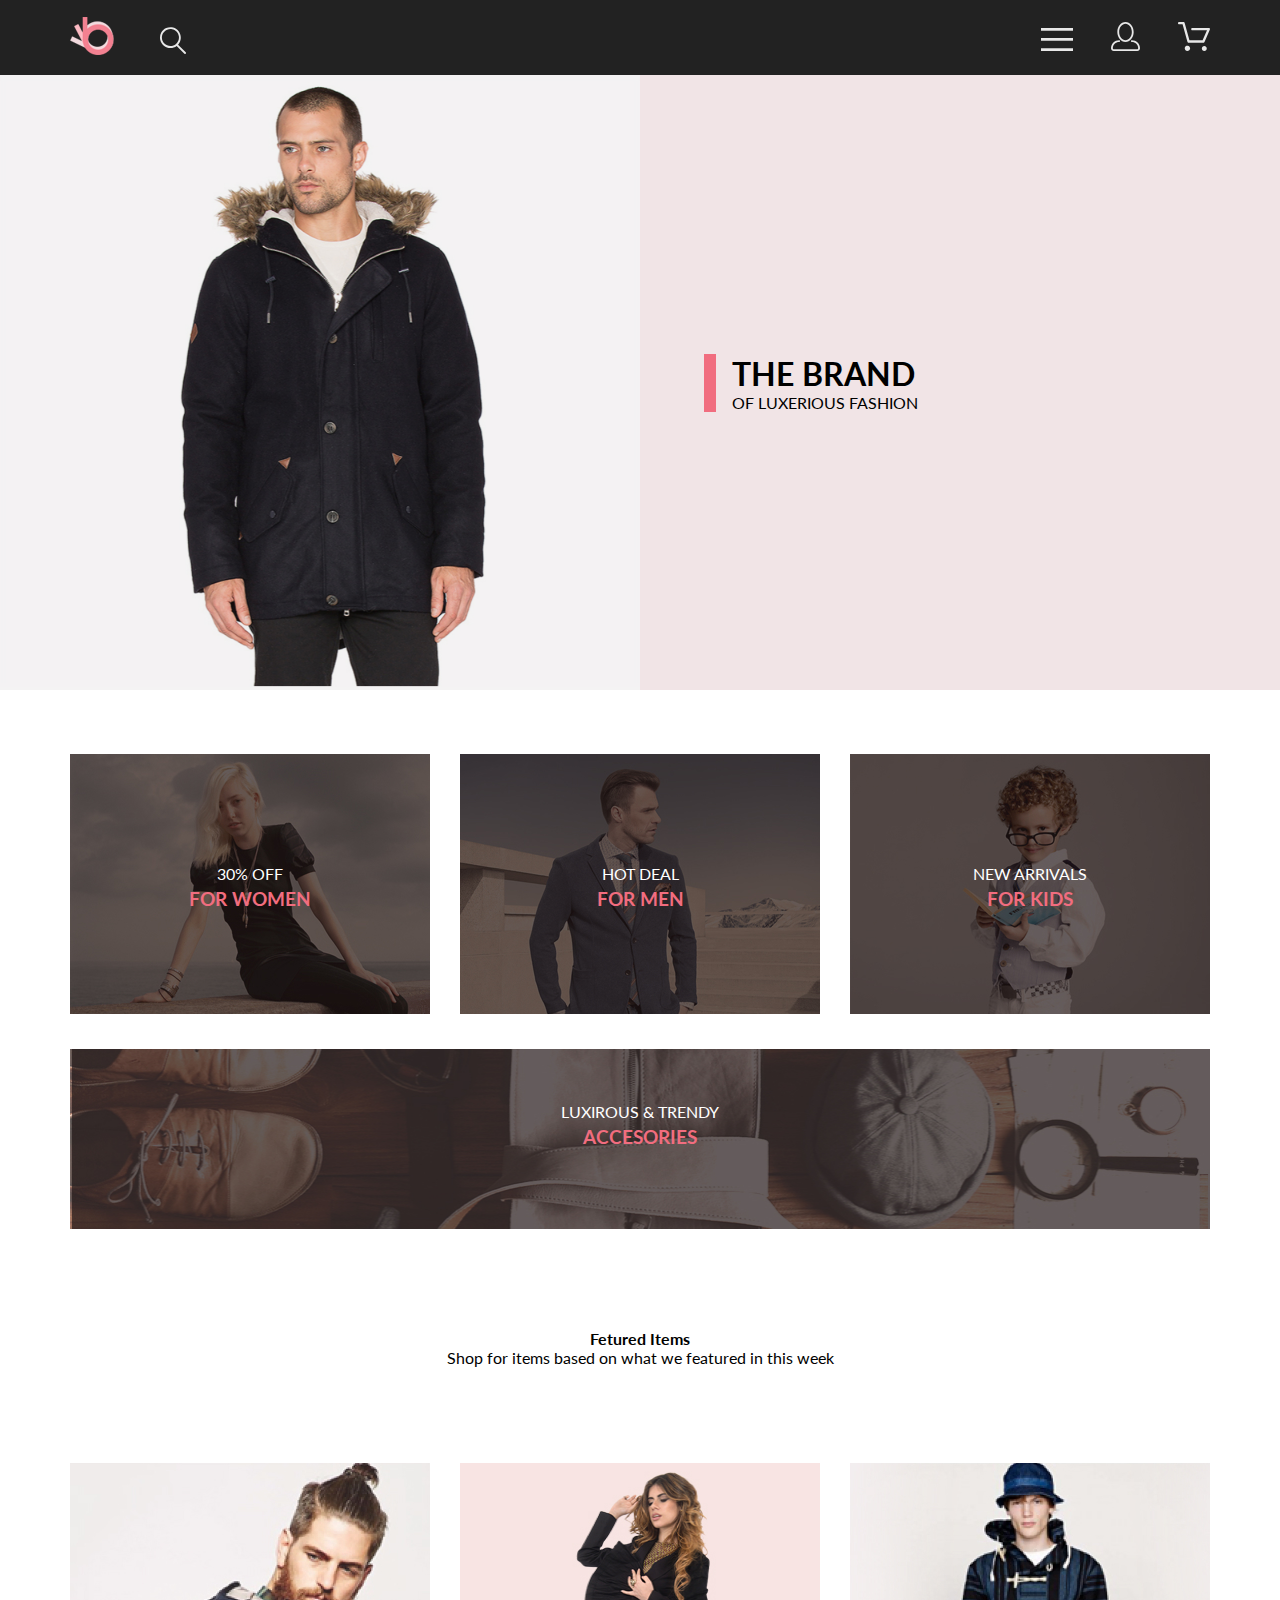
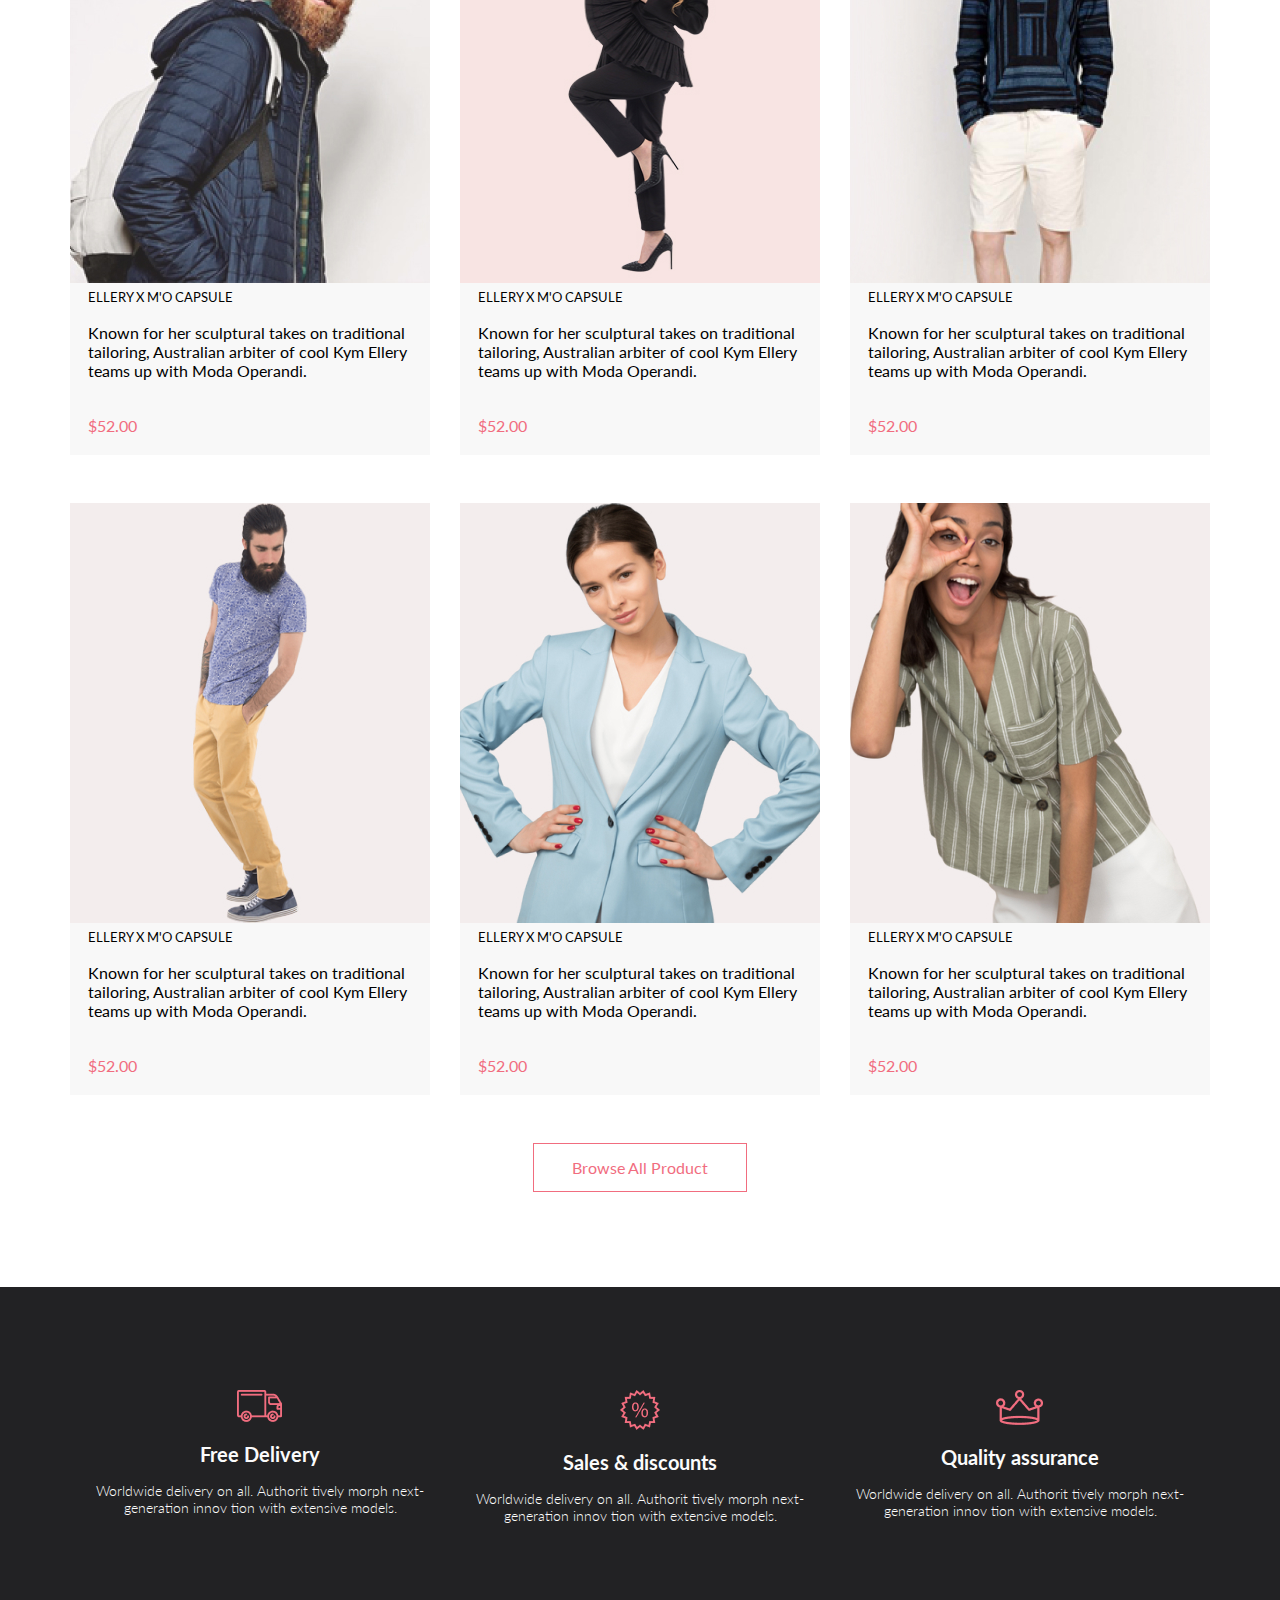
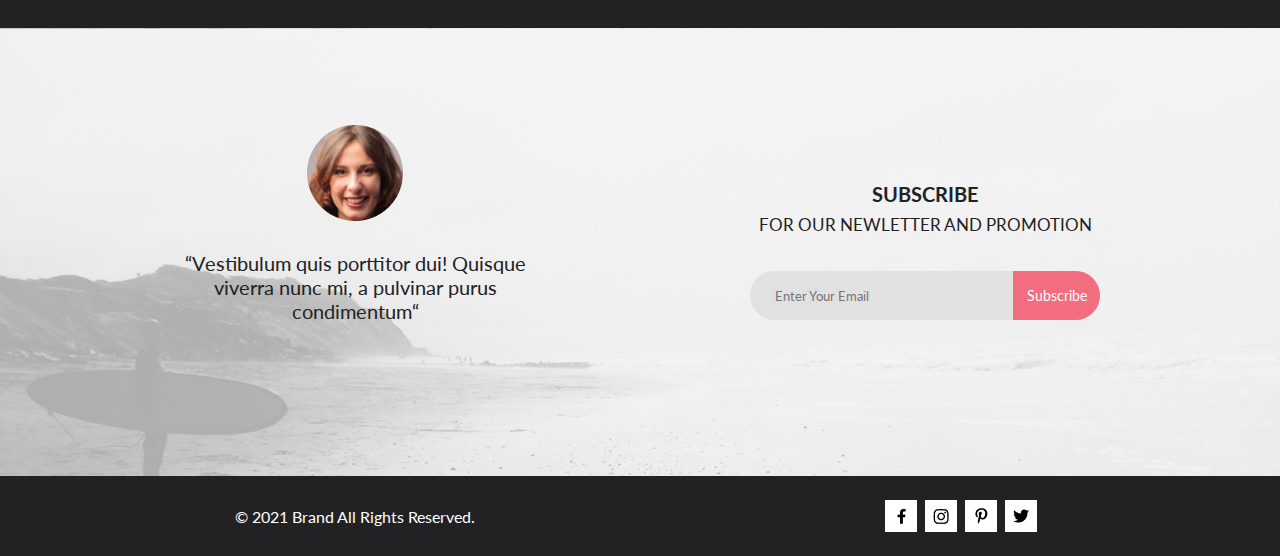
==== commit 437b8bd0: "add file to lesson6" ====
--- a/index.html
+++ b/index.html
@@ -22,9 +22,9 @@
             <a href=""><img src="img/search.svg" alt="search"></a>
         </div>
         <div class="header-right">
-            <a href="catalog.html"><img src="img/menu.svg" alt="menu"></a>
+            <a class="img_catalog" href="catalog.html"><img src="img/menu.svg" alt="menu"></a>
             <a class="img-use" href="registration.html"><img src="img/use.svg" alt="account"></a>
-            <a href="cart.html"><img src="img/bay.svg" alt="bay"></a>
+            <a class="img_cart" href="cart.html"><img src="img/bay.svg" alt="bay"></a>
         </div>
     </section>
     <section class="promo">
--- a/style.css
+++ b/style.css
@@ -6,6 +6,14 @@
   font-family: 'Lato', sans-serif;
 }
 
+body {
+  font-family: Lato;
+}
+
+button {
+  outline: none;
+}
+
 summary {
   outline: none;
 }
@@ -127,7 +135,7 @@
 
 .catalog_big {
   width: 100%;
-  padding-top: 30px;
+  padding-top: 32px;
 }
 
 .catalog_p {
@@ -494,6 +502,146 @@
   background-color: white;
 }
 
+@media (max-width: 768px) {
+  .box_info {
+    -webkit-box-orient: vertical;
+    -webkit-box-direction: normal;
+        -ms-flex-direction: column;
+            flex-direction: column;
+  }
+  .info_p {
+    max-width: 360px;
+    padding-bottom: 48px;
+  }
+  .sub_box {
+    -webkit-box-pack: center;
+        -ms-flex-pack: center;
+            justify-content: center;
+    -webkit-box-orient: vertical;
+    -webkit-box-direction: normal;
+        -ms-flex-direction: column;
+            flex-direction: column;
+    -webkit-box-align: center;
+        -ms-flex-align: center;
+            align-items: center;
+  }
+  .sub_left {
+    padding-top: 53px;
+    padding-bottom: 48px;
+  }
+  .h4_sub {
+    padding-top: 0px;
+  }
+  .media {
+    padding-right: 32px;
+  }
+  .all_rights {
+    padding-left: 32px;
+  }
+}
+
+@media (max-width: 375px) {
+  .img-use {
+    display: none;
+  }
+  .img_cart {
+    display: none;
+  }
+  .img_catalog {
+    padding-right: 16px;
+  }
+  .img-logo {
+    padding-left: 16px;
+  }
+  .promo_left {
+    display: none;
+  }
+  .promo {
+    background-color: #F1E4E6;
+    padding-top: 148px;
+    padding-bottom: 148px;
+  }
+  .promo_right {
+    width: 100%;
+    display: -webkit-box;
+    display: -ms-flexbox;
+    display: flex;
+    -webkit-box-pack: center;
+        -ms-flex-pack: center;
+            justify-content: center;
+    padding-left: 0px;
+  }
+  .top_catalog {
+    display: -webkit-box;
+    display: -ms-flexbox;
+    display: flex;
+    -webkit-box-orient: vertical;
+    -webkit-box-direction: normal;
+        -ms-flex-direction: column;
+            flex-direction: column;
+    -webkit-box-align: center;
+        -ms-flex-align: center;
+            align-items: center;
+    -webkit-box-pack: center;
+        -ms-flex-pack: center;
+            justify-content: center;
+  }
+  .catalog_list {
+    position: relative;
+    padding-left: 16px;
+    padding-right: 16px;
+  }
+  .catalog_list:not(:last-child) {
+    margin-right: 0px;
+  }
+  .catalog_big {
+    padding-left: 16px;
+    padding-right: 16px;
+    width: 100%;
+    height: 111px;
+  }
+  .text_center {
+    padding-top: 64px;
+  }
+  .h4_center {
+    font-size: 30px;
+    line-height: 36px;
+    color: #222222;
+  }
+  .p_center {
+    text-align: center;
+    font-size: 14px;
+    line-height: 17px;
+    color: #9F9F9F;
+    padding-left: 16px;
+    padding-right: 16px;
+  }
+  .sub_right {
+    width: 100%;
+    padding-left: 16px;
+    padding-right: 16px;
+  }
+  .sub_left {
+    width: 100%;
+    padding-left: 16px;
+    padding-right: 16px;
+  }
+  .all_rights {
+    padding: 0px 0px 8px 0px;
+  }
+  .media {
+    padding-top: 43px;
+    padding-right: 16px;
+    padding-bottom: 40px;
+  }
+  .footer {
+    -webkit-box-orient: vertical;
+    -webkit-box-direction: reverse;
+        -ms-flex-direction: column-reverse;
+            flex-direction: column-reverse;
+  }
+}
+
 /* catalog */
 .navigation {
   display: -webkit-box;
@@ -778,182 +926,140 @@
   padding-top: 128px;
 }
 
-.navigation {
-  display: -webkit-box;
-  display: -ms-flexbox;
-  display: flex;
-  -webkit-box-pack: justify;
-      -ms-flex-pack: justify;
-          justify-content: space-between;
-  background: #F8F3F4;
-}
-
-.navigation_left {
-  padding-top: 59px;
-}
-
-.navigation_right {
-  padding-top: 65px;
-  padding-bottom: 66px;
-  display: -webkit-box;
-  display: -ms-flexbox;
-  display: flex;
-}
-
-.nav_link {
-  text-decoration: none;
-  font-weight: 300;
-  font-size: 14px;
-  line-height: 17px;
-  color: #636363;
-}
-
-.nav_link:hover {
-  color: #F16D7F;
-}
-
-.nav_link:last-child {
-  color: #F16D7F;
-}
-
-.nav_link:not(:last-child)::after {
-  content: "/";
-  padding: 6px;
-}
-
-.info_new {
+.info_cart {
+  padding-bottom: 60px;
   text-decoration: none;
   font-size: 24px;
   line-height: 29px;
   color: #F16D7F;
 }
 
-/* sortirovka */
-.sort {
-  display: -webkit-box;
-  display: -ms-flexbox;
-  display: flex;
-  position: relative;
-  padding-top: 35px;
+.cart_box {
+  display: -webkit-box;
+  display: -ms-flexbox;
+  display: flex;
+}
+
+.cart_box_left {
+  width: 657px;
+}
+
+.cart_box_right {
+  width: 100%;
+  padding-left: 128px;
+  padding-top: 113px;
+}
+
+.cart_card {
+  background-color: #FFFFFF;
+  width: 657px;
+  margin-top: 96px;
+  display: -webkit-box;
+  display: -ms-flexbox;
+  display: flex;
+  -webkit-filter: drop-shadow(17px 19px 24px rgba(0, 0, 0, 0.13));
+          filter: drop-shadow(17px 19px 24px rgba(0, 0, 0, 0.13));
+}
+
+.cart_card_mb {
+  margin-bottom: 40px;
+}
+
+.cart_card__content {
+  padding-left: 32px;
+  padding-top: 22px;
+}
+
+.cart_card__h3 {
+  font-size: 24px;
+  line-height: 29px;
+  color: #222222;
+  width: 262px;
+  padding-bottom: 42px;
+}
+
+.cart_card__text {
+  font-size: 22px;
+  line-height: 26px;
+  color: #575757;
+  padding-bottom: 8px;
+}
+
+.cart_card__del {
+  padding-top: 28px;
+  display: -webkit-box;
+  display: -ms-flexbox;
+  display: flex;
+  padding-left: 57px;
+}
+
+.button {
+  display: -webkit-box;
+  display: -ms-flexbox;
+  display: flex;
+  -webkit-box-pack: justify;
+      -ms-flex-pack: justify;
+          justify-content: space-between;
+}
+
+.button__bay {
+  font-weight: 300;
+  font-size: 14px;
+  line-height: 17px;
+  color: #000000;
+  background: #FFFFFF;
+  padding: 16px 40px 16px 38px;
+  border: 1px solid #A4A4A4;
+  margin-bottom: 128px;
+  cursor: pointer;
+}
+
+.button__proceed {
+  margin-left: 43px;
+  margin-top: 39px;
+  margin-bottom: 42px;
+  border: 1px solid #EAEAEA;
+  padding: 14px 38px;
+  color: #F16D7F;
+  border: 1px solid #F16D7F;
+  text-decoration: none;
+}
+
+.button__proceed:hover {
+  background-color: #e05c6e;
+  color: white;
+}
+
+.cart_rigth__h4 {
+  padding-bottom: 20px;
+}
+
+.cart_right__intup {
+  width: 100%;
+  height: 45px;
+  padding-left: 18px;
+  padding-top: 12px;
   padding-bottom: 16px;
-}
-
-.sort_parametr {
-  margin-left: calc(33.33333% + 16px);
-  display: -webkit-box;
-  display: -ms-flexbox;
-  display: flex;
-  padding-top: 16px;
-}
-
-.sort_items {
-  display: none;
-}
-
-.sort_filter_active:hover .sort_items {
-  display: block;
-}
-
-.sort_text {
-  padding-top: 16px;
-  position: absolute;
-  padding-left: 16px;
-  font-weight: 600;
-  font-size: 14px;
-  line-height: 17px;
-  color: #000000;
-  font-family: Lato;
-}
-
-.sort_filter_active:hover .sort_text {
-  display: none;
-}
-
-.sort_filt_activ {
-  color: #EF5B70;
-  font-weight: 600;
-  font-size: 14px;
-  line-height: 17px;
-}
-
-.sort_summary {
-  margin-left: 16px;
-  margin-top: 24px;
-  display: -webkit-box;
-  display: -ms-flexbox;
-  display: flex;
-  -webkit-box-align: center;
-      -ms-flex-align: center;
-          align-items: center;
-  background-image: url(img/slash.svg);
-  background-position: bottom;
-  background-repeat: no-repeat;
-}
-
-.h4_sort_summary {
-  padding-left: 8px;
-  font-size: 14px;
-  line-height: 17px;
-  color: #EF5B70;
-  cursor: pointer;
-}
-
-.sort_filter_active:hover {
-  width: 360px;
-  background: #FFFFFF;
-  -webkit-box-shadow: 6px 4px 35px rgba(0, 0, 0, 0.21);
-          box-shadow: 6px 4px 35px rgba(0, 0, 0, 0.21);
-  padding: 16px;
-  -webkit-box-sizing: border-box;
-          box-sizing: border-box;
-  position: absolute;
-  z-index: 1;
-}
-
-.sort_ul {
+  font-weight: 300;
+  font-size: 13px;
+  line-height: 16px;
+  color: #B1B1B1;
+  margin-bottom: 20px;
+  border: 1px solid #A4A4A4;
+}
+
+.cart_right__total {
+  text-align: right;
+  background-color: #F5F3F3;
+  padding-right: 43px;
+}
+
+.sub_total {
+  padding-top: 39px;
+}
+
+.grand_total {
   padding-top: 12px;
-  list-style-type: none;
-  padding-left: 30px;
-  font-size: 14px;
-  line-height: 17px;
-  color: #6F6E6E;
-}
-
-.li_sort_ul {
-  padding-top: 12px;
-  display: block;
-  text-decoration: none;
-  font-size: 14px;
-  line-height: 17px;
-  color: #6F6E6E;
-}
-
-.li_sort_ul:hover {
-  color: #EF5B70;
-}
-
-.sort_size {
-  background: #FFFFFF;
-  -webkit-box-shadow: 6px 4px 35px rgba(0, 0, 0, 0.21);
-          box-shadow: 6px 4px 35px rgba(0, 0, 0, 0.21);
-  padding: 8px 30px 8px 8px;
-  display: -webkit-box;
-  display: -ms-flexbox;
-  display: flex;
-  -webkit-box-orient: vertical;
-  -webkit-box-direction: normal;
-      -ms-flex-direction: column;
-          flex-direction: column;
-  position: absolute;
-  top: 24px;
-  left: 0px;
-  z-index: 1;
-}
-
-.sort_open {
-  position: relative;
-  padding-right: 32px;
-  cursor: pointer;
 }
 
 .join {
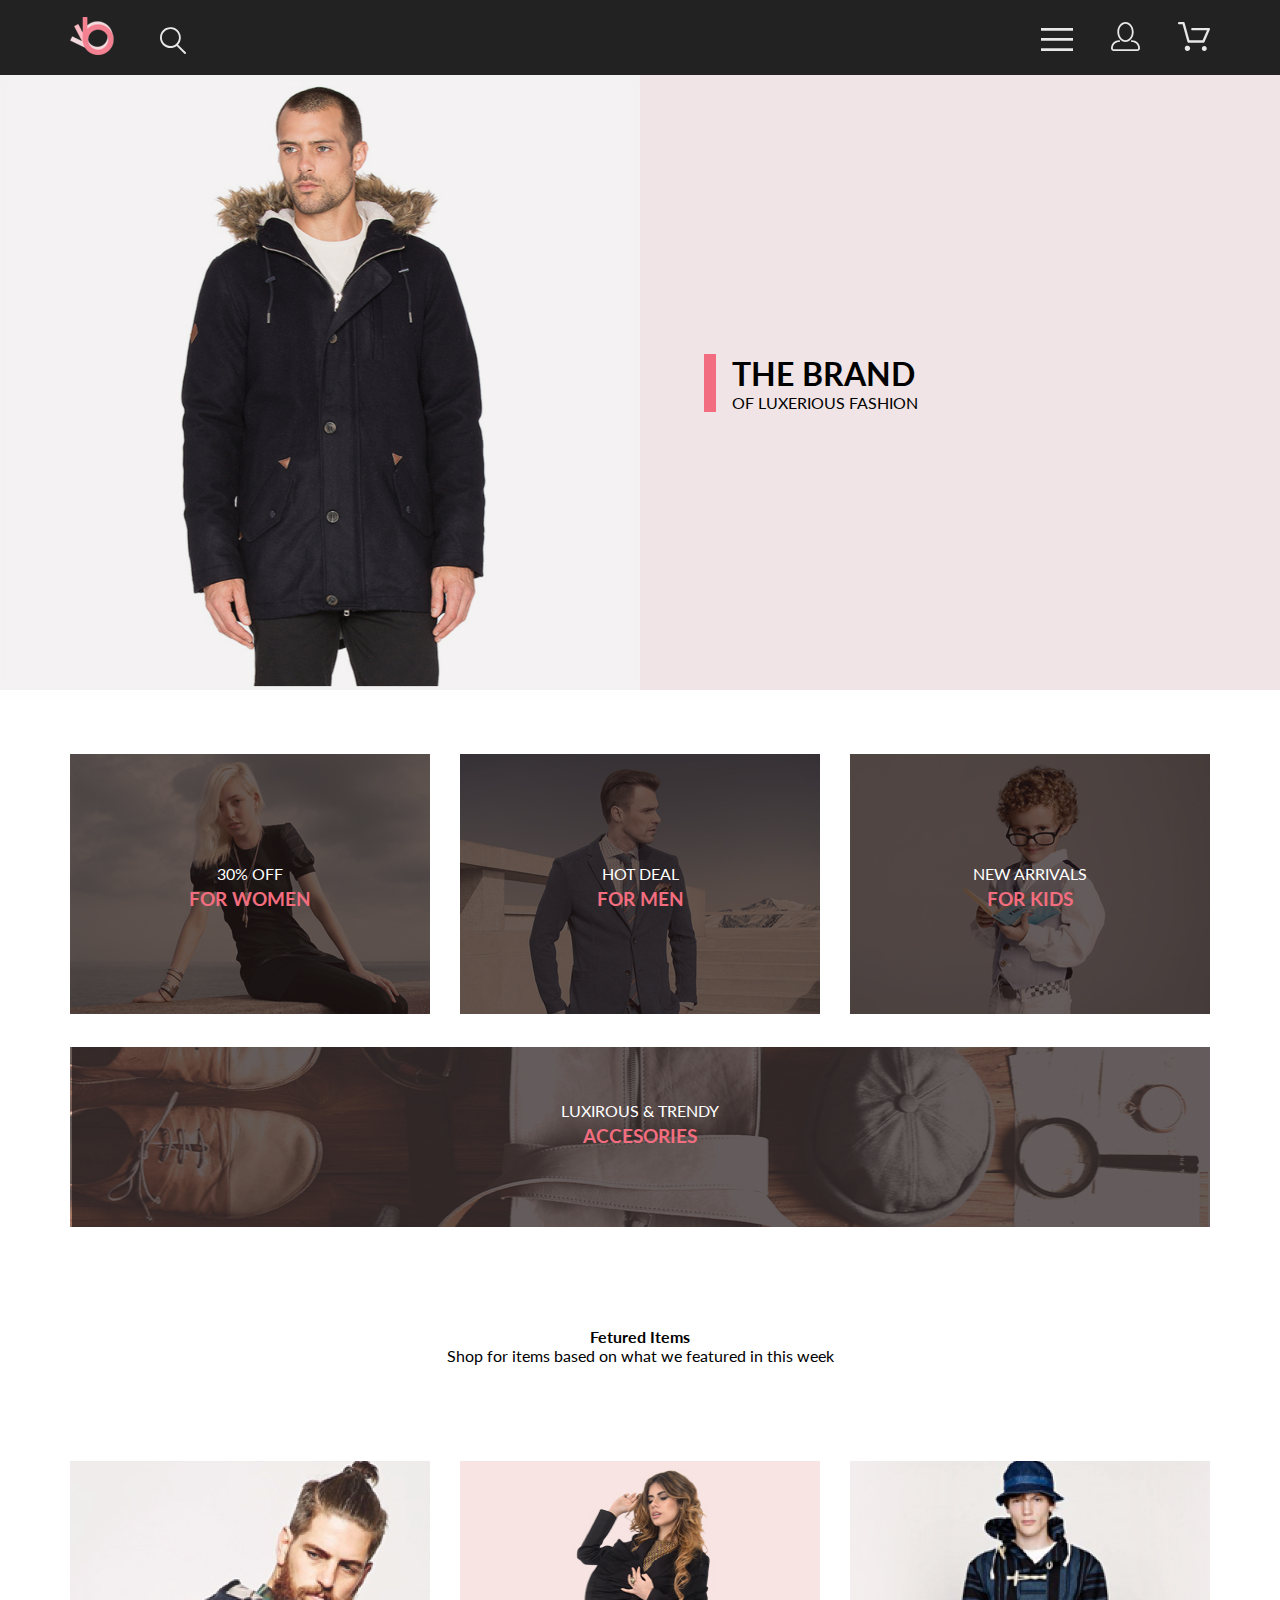
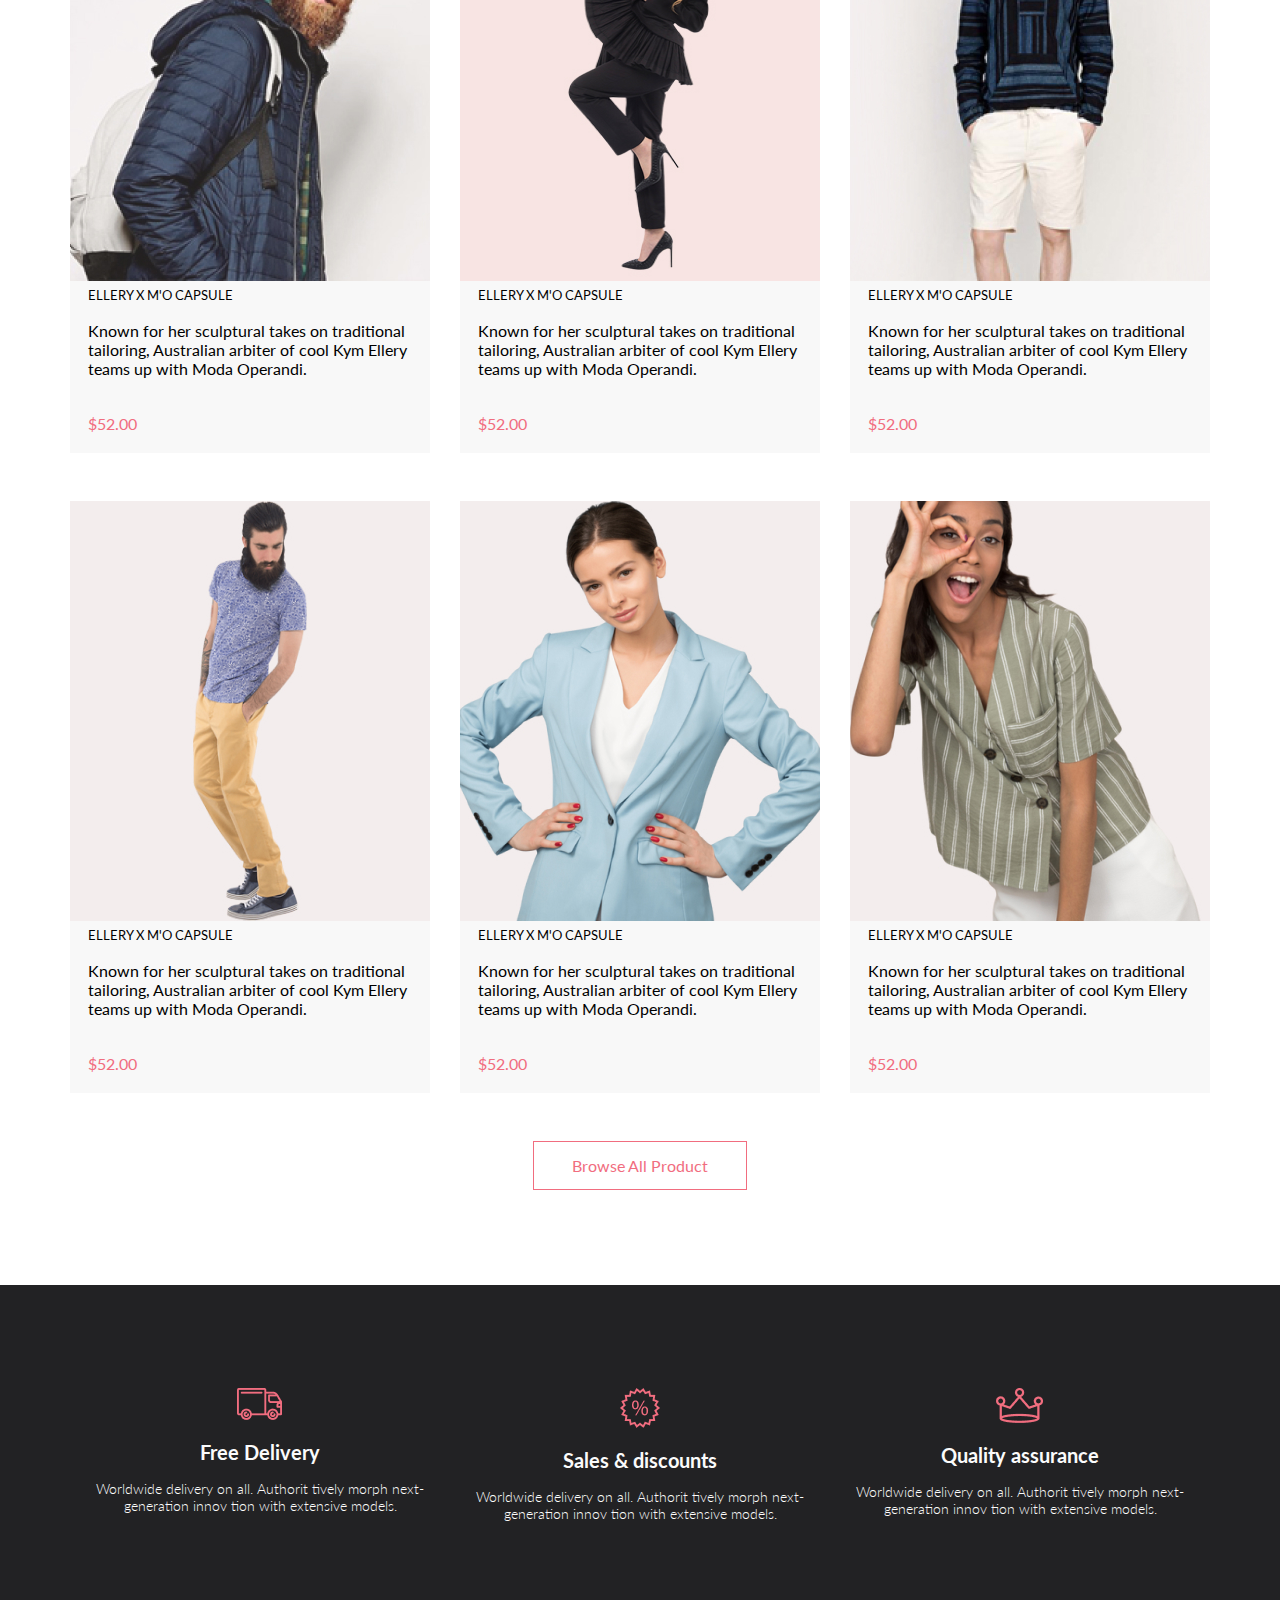
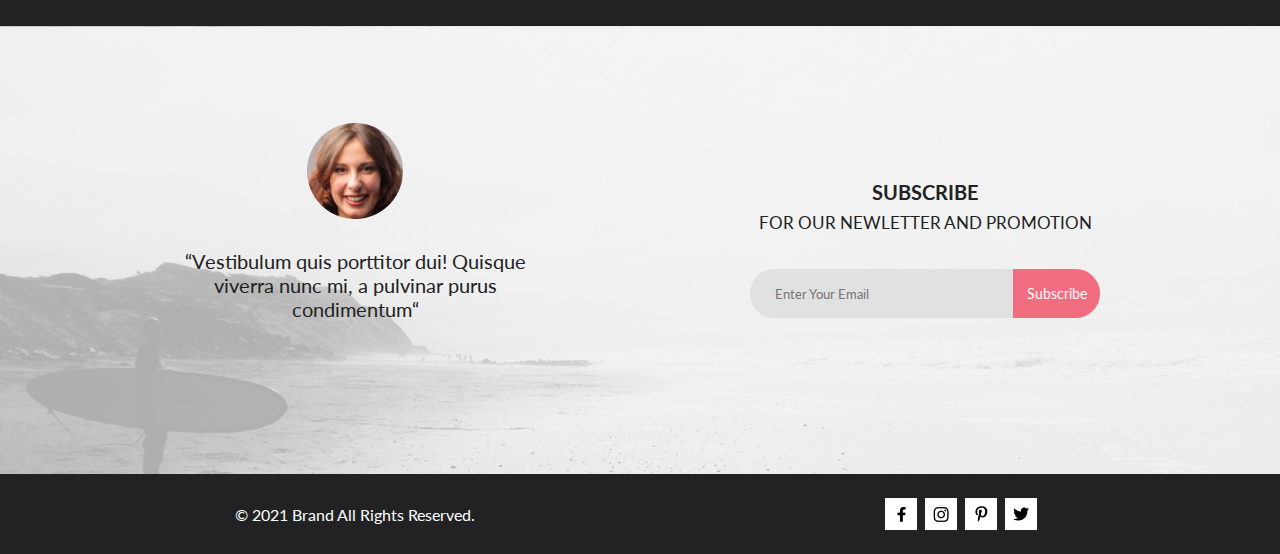
==== commit b21c7192: "Merge pull request #4 from KrivoginIlya/lesson4" ====
--- a/index.html
+++ b/index.html
@@ -22,9 +22,9 @@
             <a href=""><img src="img/search.svg" alt="search"></a>
         </div>
         <div class="header-right">
-            <a class="img_catalog" href="catalog.html"><img src="img/menu.svg" alt="menu"></a>
+            <a href="catalog.html"><img src="img/menu.svg" alt="menu"></a>
             <a class="img-use" href="registration.html"><img src="img/use.svg" alt="account"></a>
-            <a class="img_cart" href="cart.html"><img src="img/bay.svg" alt="bay"></a>
+            <a href="cart.html"><img src="img/bay.svg" alt="bay"></a>
         </div>
     </section>
     <section class="promo">
--- a/style.css
+++ b/style.css
@@ -6,14 +6,6 @@
   font-family: 'Lato', sans-serif;
 }
 
-body {
-  font-family: Lato;
-}
-
-button {
-  outline: none;
-}
-
 summary {
   outline: none;
 }
@@ -135,7 +127,7 @@
 
 .catalog_big {
   width: 100%;
-  padding-top: 32px;
+  padding-top: 30px;
 }
 
 .catalog_p {
@@ -502,146 +494,6 @@
   background-color: white;
 }
 
-@media (max-width: 768px) {
-  .box_info {
-    -webkit-box-orient: vertical;
-    -webkit-box-direction: normal;
-        -ms-flex-direction: column;
-            flex-direction: column;
-  }
-  .info_p {
-    max-width: 360px;
-    padding-bottom: 48px;
-  }
-  .sub_box {
-    -webkit-box-pack: center;
-        -ms-flex-pack: center;
-            justify-content: center;
-    -webkit-box-orient: vertical;
-    -webkit-box-direction: normal;
-        -ms-flex-direction: column;
-            flex-direction: column;
-    -webkit-box-align: center;
-        -ms-flex-align: center;
-            align-items: center;
-  }
-  .sub_left {
-    padding-top: 53px;
-    padding-bottom: 48px;
-  }
-  .h4_sub {
-    padding-top: 0px;
-  }
-  .media {
-    padding-right: 32px;
-  }
-  .all_rights {
-    padding-left: 32px;
-  }
-}
-
-@media (max-width: 375px) {
-  .img-use {
-    display: none;
-  }
-  .img_cart {
-    display: none;
-  }
-  .img_catalog {
-    padding-right: 16px;
-  }
-  .img-logo {
-    padding-left: 16px;
-  }
-  .promo_left {
-    display: none;
-  }
-  .promo {
-    background-color: #F1E4E6;
-    padding-top: 148px;
-    padding-bottom: 148px;
-  }
-  .promo_right {
-    width: 100%;
-    display: -webkit-box;
-    display: -ms-flexbox;
-    display: flex;
-    -webkit-box-pack: center;
-        -ms-flex-pack: center;
-            justify-content: center;
-    padding-left: 0px;
-  }
-  .top_catalog {
-    display: -webkit-box;
-    display: -ms-flexbox;
-    display: flex;
-    -webkit-box-orient: vertical;
-    -webkit-box-direction: normal;
-        -ms-flex-direction: column;
-            flex-direction: column;
-    -webkit-box-align: center;
-        -ms-flex-align: center;
-            align-items: center;
-    -webkit-box-pack: center;
-        -ms-flex-pack: center;
-            justify-content: center;
-  }
-  .catalog_list {
-    position: relative;
-    padding-left: 16px;
-    padding-right: 16px;
-  }
-  .catalog_list:not(:last-child) {
-    margin-right: 0px;
-  }
-  .catalog_big {
-    padding-left: 16px;
-    padding-right: 16px;
-    width: 100%;
-    height: 111px;
-  }
-  .text_center {
-    padding-top: 64px;
-  }
-  .h4_center {
-    font-size: 30px;
-    line-height: 36px;
-    color: #222222;
-  }
-  .p_center {
-    text-align: center;
-    font-size: 14px;
-    line-height: 17px;
-    color: #9F9F9F;
-    padding-left: 16px;
-    padding-right: 16px;
-  }
-  .sub_right {
-    width: 100%;
-    padding-left: 16px;
-    padding-right: 16px;
-  }
-  .sub_left {
-    width: 100%;
-    padding-left: 16px;
-    padding-right: 16px;
-  }
-  .all_rights {
-    padding: 0px 0px 8px 0px;
-  }
-  .media {
-    padding-top: 43px;
-    padding-right: 16px;
-    padding-bottom: 40px;
-  }
-  .footer {
-    -webkit-box-orient: vertical;
-    -webkit-box-direction: reverse;
-        -ms-flex-direction: column-reverse;
-            flex-direction: column-reverse;
-  }
-}
-
 /* catalog */
 .navigation {
   display: -webkit-box;
@@ -926,140 +778,182 @@
   padding-top: 128px;
 }
 
-.info_cart {
-  padding-bottom: 60px;
+.navigation {
+  display: -webkit-box;
+  display: -ms-flexbox;
+  display: flex;
+  -webkit-box-pack: justify;
+      -ms-flex-pack: justify;
+          justify-content: space-between;
+  background: #F8F3F4;
+}
+
+.navigation_left {
+  padding-top: 59px;
+}
+
+.navigation_right {
+  padding-top: 65px;
+  padding-bottom: 66px;
+  display: -webkit-box;
+  display: -ms-flexbox;
+  display: flex;
+}
+
+.nav_link {
+  text-decoration: none;
+  font-weight: 300;
+  font-size: 14px;
+  line-height: 17px;
+  color: #636363;
+}
+
+.nav_link:hover {
+  color: #F16D7F;
+}
+
+.nav_link:last-child {
+  color: #F16D7F;
+}
+
+.nav_link:not(:last-child)::after {
+  content: "/";
+  padding: 6px;
+}
+
+.info_new {
   text-decoration: none;
   font-size: 24px;
   line-height: 29px;
   color: #F16D7F;
 }
 
-.cart_box {
-  display: -webkit-box;
-  display: -ms-flexbox;
-  display: flex;
-}
-
-.cart_box_left {
-  width: 657px;
-}
-
-.cart_box_right {
-  width: 100%;
-  padding-left: 128px;
-  padding-top: 113px;
-}
-
-.cart_card {
-  background-color: #FFFFFF;
-  width: 657px;
-  margin-top: 96px;
-  display: -webkit-box;
-  display: -ms-flexbox;
-  display: flex;
-  -webkit-filter: drop-shadow(17px 19px 24px rgba(0, 0, 0, 0.13));
-          filter: drop-shadow(17px 19px 24px rgba(0, 0, 0, 0.13));
-}
-
-.cart_card_mb {
-  margin-bottom: 40px;
-}
-
-.cart_card__content {
-  padding-left: 32px;
-  padding-top: 22px;
-}
-
-.cart_card__h3 {
-  font-size: 24px;
-  line-height: 29px;
-  color: #222222;
-  width: 262px;
-  padding-bottom: 42px;
-}
-
-.cart_card__text {
-  font-size: 22px;
-  line-height: 26px;
-  color: #575757;
-  padding-bottom: 8px;
-}
-
-.cart_card__del {
-  padding-top: 28px;
-  display: -webkit-box;
-  display: -ms-flexbox;
-  display: flex;
-  padding-left: 57px;
-}
-
-.button {
-  display: -webkit-box;
-  display: -ms-flexbox;
-  display: flex;
-  -webkit-box-pack: justify;
-      -ms-flex-pack: justify;
-          justify-content: space-between;
-}
-
-.button__bay {
-  font-weight: 300;
+/* sortirovka */
+.sort {
+  display: -webkit-box;
+  display: -ms-flexbox;
+  display: flex;
+  position: relative;
+  padding-top: 35px;
+  padding-bottom: 16px;
+}
+
+.sort_parametr {
+  margin-left: calc(33.33333% + 16px);
+  display: -webkit-box;
+  display: -ms-flexbox;
+  display: flex;
+  padding-top: 16px;
+}
+
+.sort_items {
+  display: none;
+}
+
+.sort_filter_active:hover .sort_items {
+  display: block;
+}
+
+.sort_text {
+  padding-top: 16px;
+  position: absolute;
+  padding-left: 16px;
+  font-weight: 600;
   font-size: 14px;
   line-height: 17px;
   color: #000000;
+  font-family: Lato;
+}
+
+.sort_filter_active:hover .sort_text {
+  display: none;
+}
+
+.sort_filt_activ {
+  color: #EF5B70;
+  font-weight: 600;
+  font-size: 14px;
+  line-height: 17px;
+}
+
+.sort_summary {
+  margin-left: 16px;
+  margin-top: 24px;
+  display: -webkit-box;
+  display: -ms-flexbox;
+  display: flex;
+  -webkit-box-align: center;
+      -ms-flex-align: center;
+          align-items: center;
+  background-image: url(img/slash.svg);
+  background-position: bottom;
+  background-repeat: no-repeat;
+}
+
+.h4_sort_summary {
+  padding-left: 8px;
+  font-size: 14px;
+  line-height: 17px;
+  color: #EF5B70;
+  cursor: pointer;
+}
+
+.sort_filter_active:hover {
+  width: 360px;
   background: #FFFFFF;
-  padding: 16px 40px 16px 38px;
-  border: 1px solid #A4A4A4;
-  margin-bottom: 128px;
+  -webkit-box-shadow: 6px 4px 35px rgba(0, 0, 0, 0.21);
+          box-shadow: 6px 4px 35px rgba(0, 0, 0, 0.21);
+  padding: 16px;
+  -webkit-box-sizing: border-box;
+          box-sizing: border-box;
+  position: absolute;
+  z-index: 1;
+}
+
+.sort_ul {
+  padding-top: 12px;
+  list-style-type: none;
+  padding-left: 30px;
+  font-size: 14px;
+  line-height: 17px;
+  color: #6F6E6E;
+}
+
+.li_sort_ul {
+  padding-top: 12px;
+  display: block;
+  text-decoration: none;
+  font-size: 14px;
+  line-height: 17px;
+  color: #6F6E6E;
+}
+
+.li_sort_ul:hover {
+  color: #EF5B70;
+}
+
+.sort_size {
+  background: #FFFFFF;
+  -webkit-box-shadow: 6px 4px 35px rgba(0, 0, 0, 0.21);
+          box-shadow: 6px 4px 35px rgba(0, 0, 0, 0.21);
+  padding: 8px 30px 8px 8px;
+  display: -webkit-box;
+  display: -ms-flexbox;
+  display: flex;
+  -webkit-box-orient: vertical;
+  -webkit-box-direction: normal;
+      -ms-flex-direction: column;
+          flex-direction: column;
+  position: absolute;
+  top: 24px;
+  left: 0px;
+  z-index: 1;
+}
+
+.sort_open {
+  position: relative;
+  padding-right: 32px;
   cursor: pointer;
-}
-
-.button__proceed {
-  margin-left: 43px;
-  margin-top: 39px;
-  margin-bottom: 42px;
-  border: 1px solid #EAEAEA;
-  padding: 14px 38px;
-  color: #F16D7F;
-  border: 1px solid #F16D7F;
-  text-decoration: none;
-}
-
-.button__proceed:hover {
-  background-color: #e05c6e;
-  color: white;
-}
-
-.cart_rigth__h4 {
-  padding-bottom: 20px;
-}
-
-.cart_right__intup {
-  width: 100%;
-  height: 45px;
-  padding-left: 18px;
-  padding-top: 12px;
-  padding-bottom: 16px;
-  font-weight: 300;
-  font-size: 13px;
-  line-height: 16px;
-  color: #B1B1B1;
-  margin-bottom: 20px;
-  border: 1px solid #A4A4A4;
-}
-
-.cart_right__total {
-  text-align: right;
-  background-color: #F5F3F3;
-  padding-right: 43px;
-}
-
-.sub_total {
-  padding-top: 39px;
-}
-
-.grand_total {
-  padding-top: 12px;
 }
 
 .join {
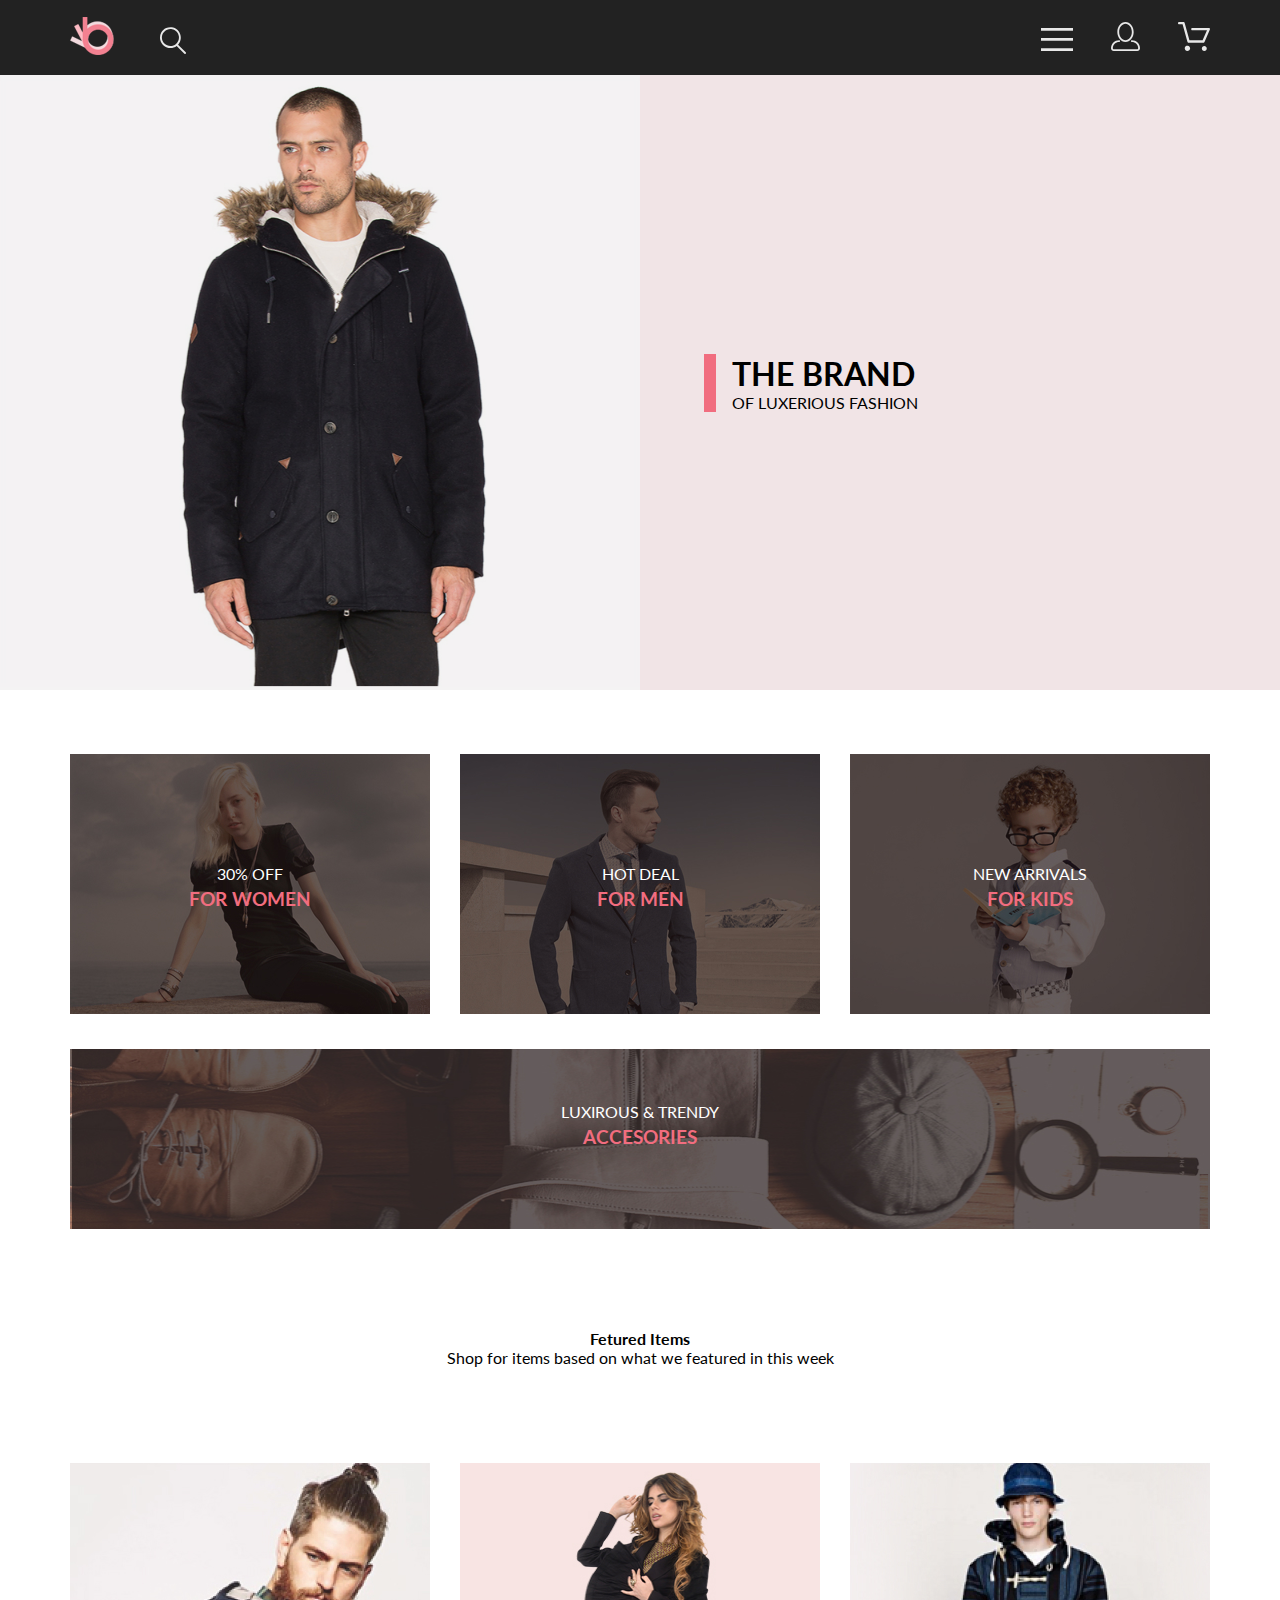
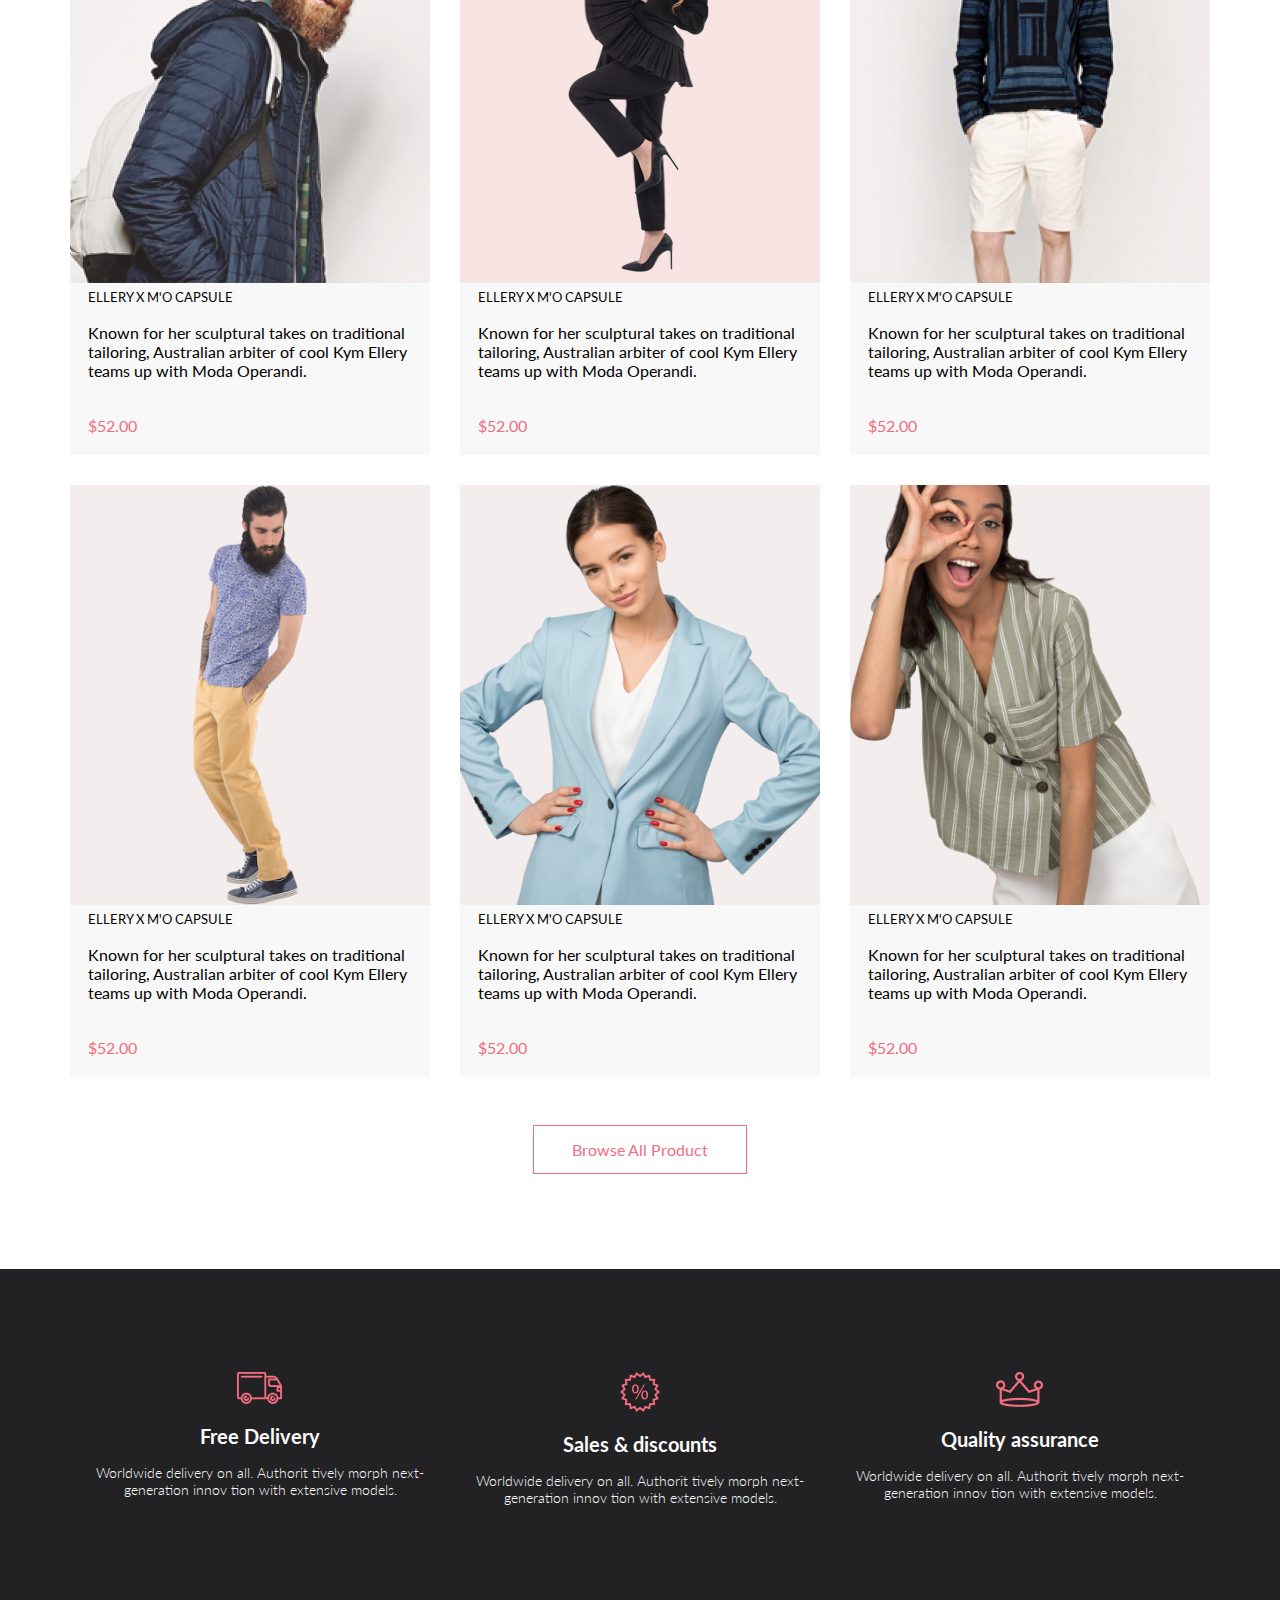
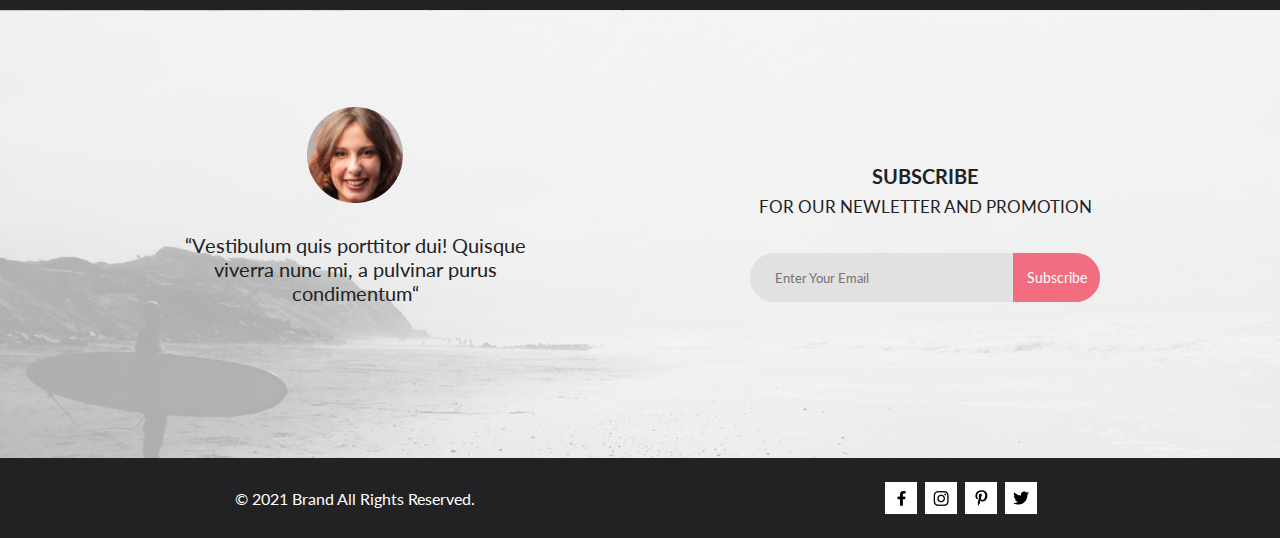
==== commit 14245d34: "add to file lesson7" ====
--- a/index.html
+++ b/index.html
@@ -22,9 +22,40 @@
             <a href=""><img src="img/search.svg" alt="search"></a>
         </div>
         <div class="header-right">
-            <a href="catalog.html"><img src="img/menu.svg" alt="menu"></a>
+            <input id="switcher" type="checkbox">
+            <label for="switcher"><img src="img/menu.svg" alt="menu"></label>
+            <nav class="drop">
+                <span class="drop__name">MENU</span>
+                <div class="drop__box">
+                    <a href="catalog.html" class="drop__heading">MAN</a>
+                    <ul class="drop__ul">
+                        <li class="drop__link">Accessories</li>
+                        <li class="drop__link">Bags</li>
+                        <li class="drop__link">Denim</li>
+                        <li class="drop__link">T-Shirts</li>
+                    </ul>
+                    <a href="catalog.html" class="drop__heading">WOMAN</a>
+                    <ul class="drop__ul">
+                        <li class="drop__link">Accessories</li>
+                        <li class="drop__link">Jackets & Coats</li>
+                        <li class="drop__link">Polos</li>
+                        <li class="drop__link">T-Shirts</li>
+                        <li class="drop__link">Shirts</li>
+                    </ul>
+                    <a href="catalog.html" class="drop__heading">KIDS</a>
+                    <ul class="drop__ul">
+                        <li class="drop__link">Accessories</li>
+                        <li class="drop__link">Jackets & Coats</li>
+                        <li class="drop__link">Polos</li>
+                        <li class="drop__link">T-Shirts</li>
+                        <li class="drop__link">Shirts</li>
+                        <li class="drop__link">Bags</li>
+                    </ul>
+                </div>
+
+            </nav>
             <a class="img-use" href="registration.html"><img src="img/use.svg" alt="account"></a>
-            <a href="cart.html"><img src="img/bay.svg" alt="bay"></a>
+            <a class="img_cart" href="cart.html"><img src="img/bay.svg" alt="bay"></a>
         </div>
     </section>
     <section class="promo">
--- a/style.css
+++ b/style.css
@@ -6,12 +6,28 @@
   font-family: 'Lato', sans-serif;
 }
 
+body {
+  font-family: Lato;
+}
+
+button {
+  outline: none;
+}
+
+input {
+  padding-right: 16px;
+}
+
 summary {
   outline: none;
 }
 
 summary::-webkit-details-marker {
   display: none;
+}
+
+li {
+  list-style-type: none;
 }
 
 .center {
@@ -57,6 +73,71 @@
 
 .img_promo {
   width: 100%;
+}
+
+#switcher {
+  position: absolute;
+  left: -9999999px;
+  visibility: hidden;
+}
+
+#switcher:checked ~ .drop {
+  opacity: 1;
+  visibility: visible;
+}
+
+.drop {
+  background: #FFFFFF;
+  -webkit-box-shadow: 6px 4px 35px rgba(0, 0, 0, 0.21);
+          box-shadow: 6px 4px 35px rgba(0, 0, 0, 0.21);
+  padding: 32px;
+  top: 75px;
+  position: absolute;
+  right: 0px;
+  opacity: 0;
+  width: 232px;
+  z-index: 2;
+  visibility: hidden;
+}
+
+.drop__name {
+  font-family: Lato;
+  font-style: normal;
+  font-weight: bold;
+  font-size: 14px;
+  line-height: 17px;
+  color: #000000;
+  padding-bottom: 24px;
+  display: block;
+  cursor: default;
+}
+
+.drop__heading {
+  font-family: Lato;
+  font-style: normal;
+  font-weight: normal;
+  font-size: 14px;
+  line-height: 17px;
+  color: #F16D7F;
+  text-decoration: none;
+}
+
+.drop__ul {
+  padding-left: 20px;
+  margin-top: 12px;
+}
+
+.drop__link {
+  font-size: 14px;
+  line-height: 17px;
+  color: #6F6E6E;
+  margin-bottom: 11px;
+  display: block;
+}
+
+.drop__link:hover {
+  color: #F16D7F;
+  cursor: pointer;
 }
 
 .promo_right {
@@ -127,7 +208,7 @@
 
 .catalog_big {
   width: 100%;
-  padding-top: 30px;
+  padding-top: 32px;
 }
 
 .catalog_p {
@@ -161,6 +242,8 @@
 }
 
 .container_top {
+  gap: 30px;
+  margin-bottom: 48px;
   display: -webkit-box;
   display: -ms-flexbox;
   display: flex;
@@ -173,8 +256,12 @@
 }
 
 .sale_card:hover .img_card {
-  -webkit-filter: brightness(50%);
-          filter: brightness(50%);
+  -webkit-filter: brightness(40%);
+          filter: brightness(40%);
+  -webkit-transform: scale(1.03);
+          transform: scale(1.03);
+  -webkit-transition: all 1s ease;
+  transition: all 1s ease;
 }
 
 .sale_card:hover .add_to_cart {
@@ -192,7 +279,6 @@
   background-color: #F8F8F8;
   -ms-flex-preferred-size: 360px;
       flex-basis: 360px;
-  margin-bottom: 48px;
 }
 
 .add_to_cart {
@@ -250,6 +336,8 @@
 .all_product:hover {
   background-color: #e05c6e;
   color: white;
+  -webkit-transition: all 1s ease;
+  transition: all 1s ease;
 }
 
 .product {
@@ -494,6 +582,147 @@
   background-color: white;
 }
 
+@media (max-width: 768px) {
+  .box_info {
+    -webkit-box-orient: vertical;
+    -webkit-box-direction: normal;
+        -ms-flex-direction: column;
+            flex-direction: column;
+  }
+  .info_p {
+    max-width: 360px;
+    padding-bottom: 48px;
+  }
+  .sub_box {
+    -webkit-box-pack: center;
+        -ms-flex-pack: center;
+            justify-content: center;
+    -webkit-box-orient: vertical;
+    -webkit-box-direction: normal;
+        -ms-flex-direction: column;
+            flex-direction: column;
+    -webkit-box-align: center;
+        -ms-flex-align: center;
+            align-items: center;
+  }
+  .sub_left {
+    padding-top: 53px;
+    padding-bottom: 48px;
+  }
+  .h4_sub {
+    padding-top: 0px;
+  }
+  .media {
+    padding-right: 32px;
+  }
+  .all_rights {
+    padding-left: 32px;
+  }
+}
+
+@media (max-width: 375px) {
+  .img-use {
+    display: none;
+  }
+  .img_cart {
+    display: none;
+  }
+  .img_catalog {
+    padding-right: 16px;
+  }
+  .img-logo {
+    padding-left: 16px;
+  }
+  .promo_left {
+    display: none;
+  }
+  .promo {
+    background-color: #F1E4E6;
+    padding-top: 148px;
+    padding-bottom: 148px;
+  }
+  .promo_right {
+    width: 100%;
+    display: -webkit-box;
+    display: -ms-flexbox;
+    display: flex;
+    -webkit-box-pack: center;
+        -ms-flex-pack: center;
+            justify-content: center;
+    padding-left: 0px;
+  }
+  .top_catalog {
+    display: -webkit-box;
+    display: -ms-flexbox;
+    display: flex;
+    -webkit-box-orient: vertical;
+    -webkit-box-direction: normal;
+        -ms-flex-direction: column;
+            flex-direction: column;
+    -webkit-box-align: center;
+        -ms-flex-align: center;
+            align-items: center;
+    -webkit-box-pack: center;
+        -ms-flex-pack: center;
+            justify-content: center;
+  }
+  .catalog_list {
+    position: relative;
+    padding-left: 16px;
+    padding-right: 16px;
+  }
+  .catalog_list:not(:last-child) {
+    margin-right: 0px;
+  }
+  .catalog_big {
+    padding-top: 0px;
+    padding-left: 16px;
+    padding-right: 16px;
+    width: 100%;
+    height: 111px;
+  }
+  .text_center {
+    padding-top: 64px;
+  }
+  .h4_center {
+    font-size: 30px;
+    line-height: 36px;
+    color: #222222;
+  }
+  .p_center {
+    text-align: center;
+    font-size: 14px;
+    line-height: 17px;
+    color: #9F9F9F;
+    padding-left: 16px;
+    padding-right: 16px;
+  }
+  .sub_right {
+    width: 100%;
+    padding-left: 16px;
+    padding-right: 16px;
+  }
+  .sub_left {
+    width: 100%;
+    padding-left: 16px;
+    padding-right: 16px;
+  }
+  .all_rights {
+    padding: 0px 0px 8px 0px;
+  }
+  .media {
+    padding-top: 43px;
+    padding-right: 16px;
+    padding-bottom: 40px;
+  }
+  .footer {
+    -webkit-box-orient: vertical;
+    -webkit-box-direction: reverse;
+        -ms-flex-direction: column-reverse;
+            flex-direction: column-reverse;
+  }
+}
+
 /* catalog */
 .navigation {
   display: -webkit-box;
@@ -625,6 +854,8 @@
           box-sizing: border-box;
   position: absolute;
   z-index: 1;
+  -webkit-transition: all 0.5s ease;
+  transition: all 0.5s ease;
 }
 
 .sort_ul {
@@ -778,182 +1009,143 @@
   padding-top: 128px;
 }
 
-.navigation {
-  display: -webkit-box;
-  display: -ms-flexbox;
-  display: flex;
-  -webkit-box-pack: justify;
-      -ms-flex-pack: justify;
-          justify-content: space-between;
-  background: #F8F3F4;
-}
-
-.navigation_left {
-  padding-top: 59px;
-}
-
-.navigation_right {
-  padding-top: 65px;
-  padding-bottom: 66px;
-  display: -webkit-box;
-  display: -ms-flexbox;
-  display: flex;
-}
-
-.nav_link {
-  text-decoration: none;
-  font-weight: 300;
-  font-size: 14px;
-  line-height: 17px;
-  color: #636363;
-}
-
-.nav_link:hover {
-  color: #F16D7F;
-}
-
-.nav_link:last-child {
-  color: #F16D7F;
-}
-
-.nav_link:not(:last-child)::after {
-  content: "/";
-  padding: 6px;
-}
-
-.info_new {
+.info_cart {
+  padding-bottom: 60px;
   text-decoration: none;
   font-size: 24px;
   line-height: 29px;
   color: #F16D7F;
 }
 
-/* sortirovka */
-.sort {
-  display: -webkit-box;
-  display: -ms-flexbox;
-  display: flex;
-  position: relative;
-  padding-top: 35px;
+.cart_box {
+  display: -webkit-box;
+  display: -ms-flexbox;
+  display: flex;
+}
+
+.cart_box_left {
+  width: 657px;
+}
+
+.cart_box_right {
+  width: 100%;
+  padding-left: 128px;
+  padding-top: 113px;
+}
+
+.cart_card {
+  background-color: #FFFFFF;
+  width: 657px;
+  margin-top: 96px;
+  display: -webkit-box;
+  display: -ms-flexbox;
+  display: flex;
+  -webkit-filter: drop-shadow(17px 19px 24px rgba(0, 0, 0, 0.13));
+          filter: drop-shadow(17px 19px 24px rgba(0, 0, 0, 0.13));
+}
+
+.cart_card_mb {
+  margin-bottom: 40px;
+}
+
+.cart_card__content {
+  padding-left: 32px;
+  padding-top: 22px;
+}
+
+.cart_card__h3 {
+  text-decoration: none;
+  font-weight: 600;
+  font-size: 26px;
+  line-height: 29px;
+  color: #222222;
+  width: 262px;
+}
+
+.cart_card__text {
+  font-size: 22px;
+  line-height: 26px;
+  color: #575757;
+  padding-bottom: 8px;
+}
+
+.cart_card__del {
+  padding-top: 28px;
+  display: -webkit-box;
+  display: -ms-flexbox;
+  display: flex;
+  padding-left: 37px;
+}
+
+.button {
+  display: -webkit-box;
+  display: -ms-flexbox;
+  display: flex;
+  -webkit-box-pack: justify;
+      -ms-flex-pack: justify;
+          justify-content: space-between;
+}
+
+.button__bay {
+  font-weight: 300;
+  font-size: 14px;
+  line-height: 17px;
+  color: #000000;
+  background: #FFFFFF;
+  padding: 16px 40px 16px 38px;
+  border: 1px solid #A4A4A4;
+  margin-bottom: 128px;
+  cursor: pointer;
+}
+
+.button__proceed {
+  margin-left: 43px;
+  margin-top: 39px;
+  margin-bottom: 42px;
+  border: 1px solid #EAEAEA;
+  padding: 14px 38px;
+  color: #F16D7F;
+  border: 1px solid #F16D7F;
+  text-decoration: none;
+}
+
+.button__proceed:hover {
+  background-color: #e05c6e;
+  color: white;
+  -webkit-transition: all 1s ease;
+  transition: all 1s ease;
+}
+
+.cart_rigth__h4 {
+  padding-bottom: 20px;
+}
+
+.cart_right__intup {
+  width: 100%;
+  height: 45px;
+  padding-left: 18px;
+  padding-top: 12px;
   padding-bottom: 16px;
-}
-
-.sort_parametr {
-  margin-left: calc(33.33333% + 16px);
-  display: -webkit-box;
-  display: -ms-flexbox;
-  display: flex;
-  padding-top: 16px;
-}
-
-.sort_items {
-  display: none;
-}
-
-.sort_filter_active:hover .sort_items {
-  display: block;
-}
-
-.sort_text {
-  padding-top: 16px;
-  position: absolute;
-  padding-left: 16px;
-  font-weight: 600;
-  font-size: 14px;
-  line-height: 17px;
-  color: #000000;
-  font-family: Lato;
-}
-
-.sort_filter_active:hover .sort_text {
-  display: none;
-}
-
-.sort_filt_activ {
-  color: #EF5B70;
-  font-weight: 600;
-  font-size: 14px;
-  line-height: 17px;
-}
-
-.sort_summary {
-  margin-left: 16px;
-  margin-top: 24px;
-  display: -webkit-box;
-  display: -ms-flexbox;
-  display: flex;
-  -webkit-box-align: center;
-      -ms-flex-align: center;
-          align-items: center;
-  background-image: url(img/slash.svg);
-  background-position: bottom;
-  background-repeat: no-repeat;
-}
-
-.h4_sort_summary {
-  padding-left: 8px;
-  font-size: 14px;
-  line-height: 17px;
-  color: #EF5B70;
-  cursor: pointer;
-}
-
-.sort_filter_active:hover {
-  width: 360px;
-  background: #FFFFFF;
-  -webkit-box-shadow: 6px 4px 35px rgba(0, 0, 0, 0.21);
-          box-shadow: 6px 4px 35px rgba(0, 0, 0, 0.21);
-  padding: 16px;
-  -webkit-box-sizing: border-box;
-          box-sizing: border-box;
-  position: absolute;
-  z-index: 1;
-}
-
-.sort_ul {
+  font-weight: 300;
+  font-size: 13px;
+  line-height: 16px;
+  color: #B1B1B1;
+  margin-bottom: 20px;
+  border: 1px solid #A4A4A4;
+}
+
+.cart_right__total {
+  text-align: right;
+  background-color: #F5F3F3;
+  padding-right: 43px;
+}
+
+.sub_total {
+  padding-top: 39px;
+}
+
+.grand_total {
   padding-top: 12px;
-  list-style-type: none;
-  padding-left: 30px;
-  font-size: 14px;
-  line-height: 17px;
-  color: #6F6E6E;
-}
-
-.li_sort_ul {
-  padding-top: 12px;
-  display: block;
-  text-decoration: none;
-  font-size: 14px;
-  line-height: 17px;
-  color: #6F6E6E;
-}
-
-.li_sort_ul:hover {
-  color: #EF5B70;
-}
-
-.sort_size {
-  background: #FFFFFF;
-  -webkit-box-shadow: 6px 4px 35px rgba(0, 0, 0, 0.21);
-          box-shadow: 6px 4px 35px rgba(0, 0, 0, 0.21);
-  padding: 8px 30px 8px 8px;
-  display: -webkit-box;
-  display: -ms-flexbox;
-  display: flex;
-  -webkit-box-orient: vertical;
-  -webkit-box-direction: normal;
-      -ms-flex-direction: column;
-          flex-direction: column;
-  position: absolute;
-  top: 24px;
-  left: 0px;
-  z-index: 1;
-}
-
-.sort_open {
-  position: relative;
-  padding-right: 32px;
-  cursor: pointer;
 }
 
 .join {
